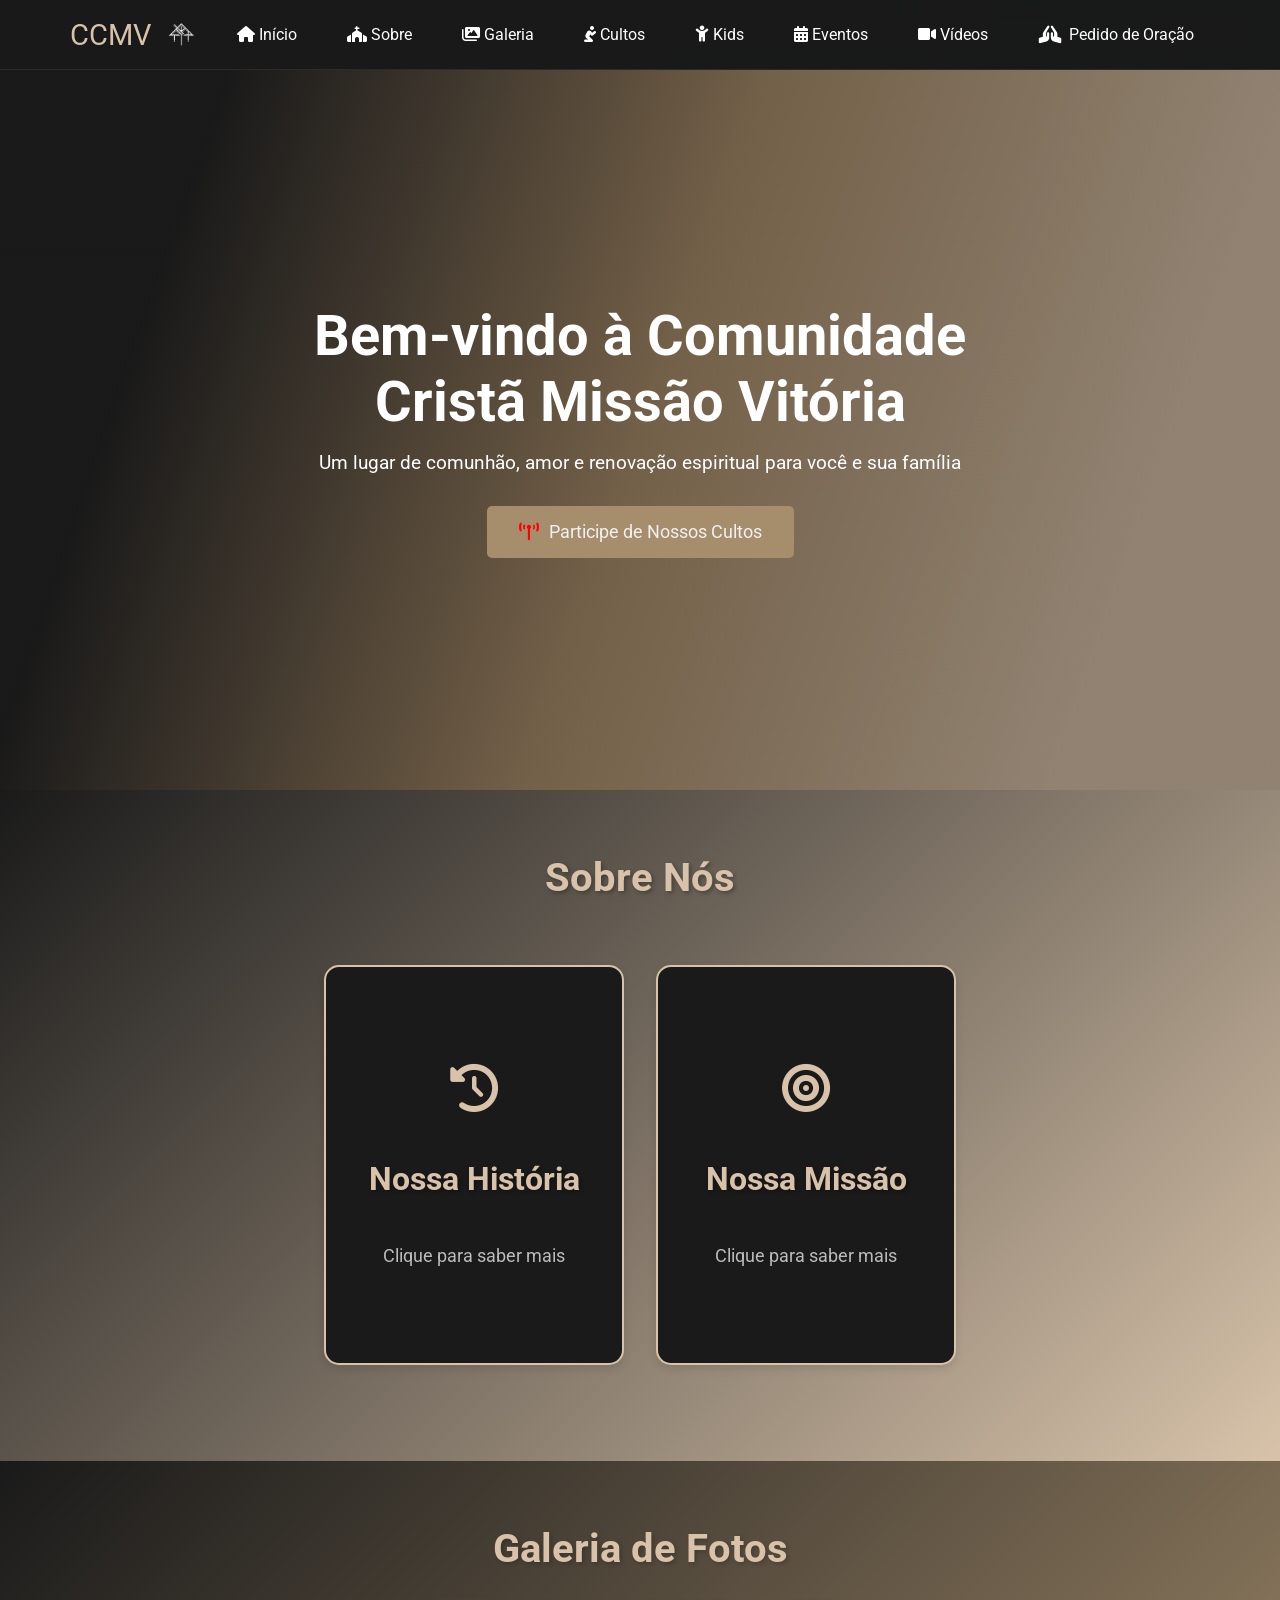
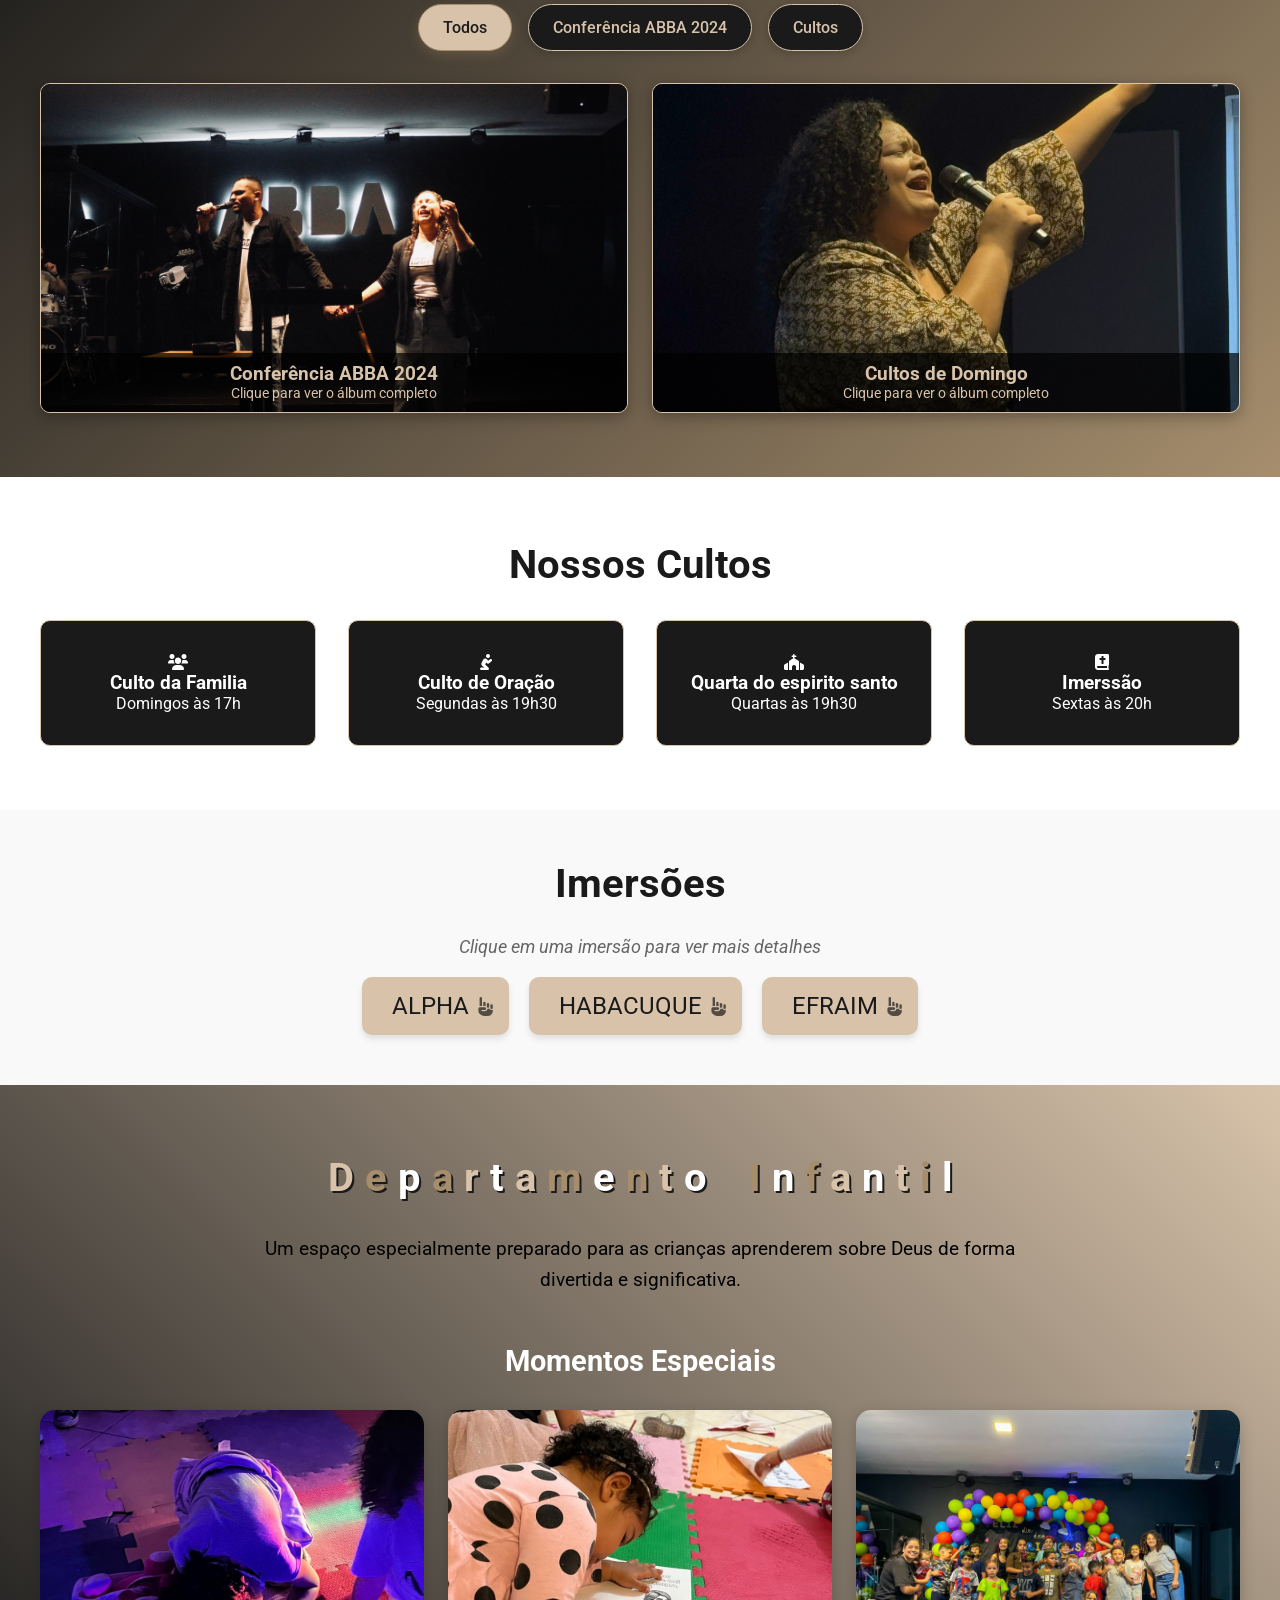
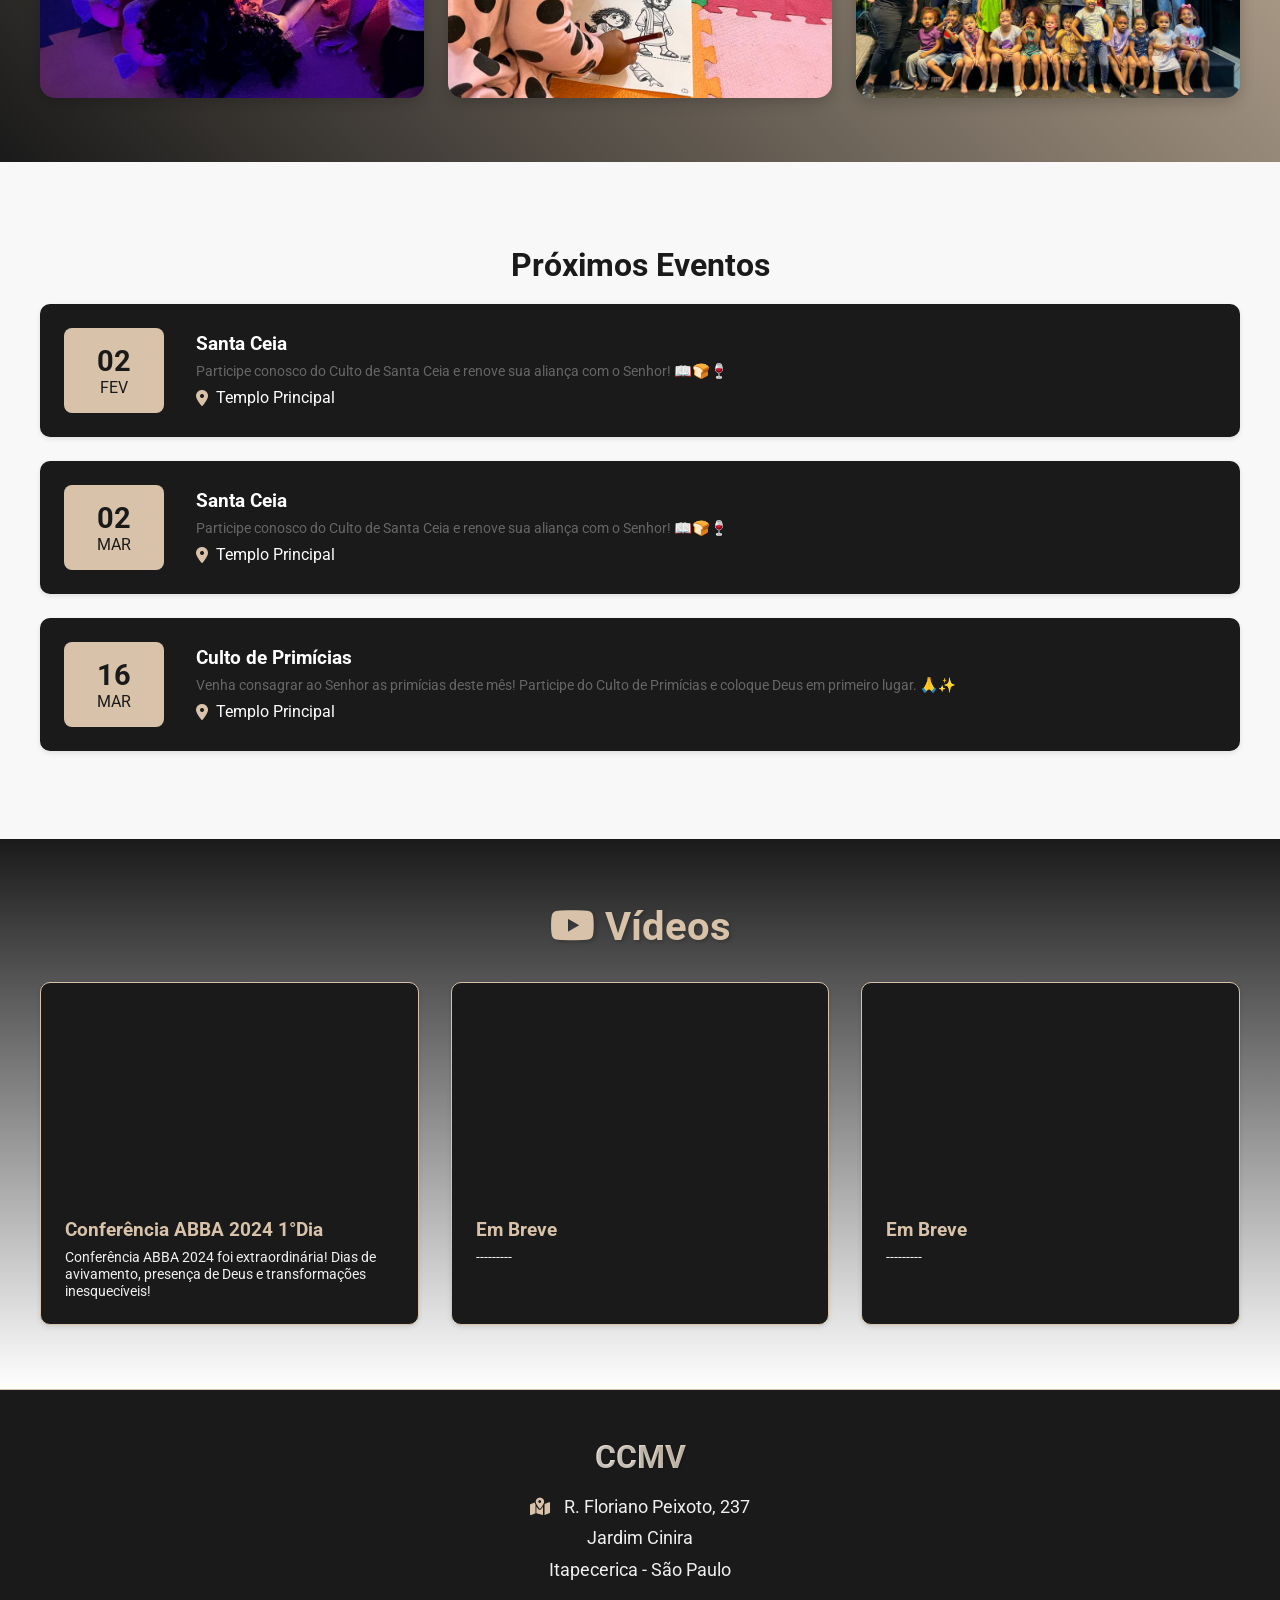
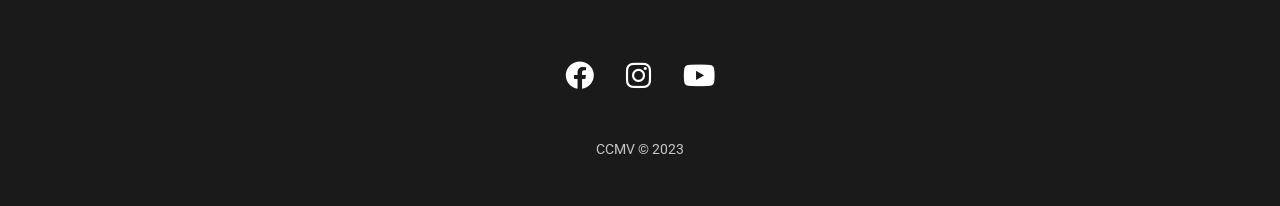
==== index.html @ 3cdad516 "adição de novos arquivos" ====
<!DOCTYPE html>
<html>
  <head>
    <base href="." />
    <meta charset="UTF-8" />
    <meta name="viewport" content="width=device-width, initial-scale=1.0" />
    <link rel="icon" type="image/png" href="./img/CCMVsemfundo.png" />
    <link rel="shortcut icon" type="image/png" href="./img/CCMVsemfundo.png" />
    <title>CCMV - Bem-vindo!</title>
    <link
      href="https://fonts.googleapis.com/css2?family=Roboto:wght@400;700&display=swap"
      rel="stylesheet"
    />
    <link
      rel="stylesheet"
      href="https://cdnjs.cloudflare.com/ajax/libs/font-awesome/6.0.0/css/all.min.css"
    />
    <link rel="stylesheet" href="styles.css" />
  </head>

  <!--adicinado o video de fundo-->
  <div class="video-background">
    <video autoplay muted loop>
      <source src="video/CCMV.mp4" type="video/mp4">
      Seu navegador não suporta o vídeo.
    </video>
  </div>

  <body>
    <header class="header">
      <nav class="nav">
        <div class="logo-container">
          <div class="logo">CCMV</div>
          <img src="./img/Logo_CCMV1080p.png" alt="logo" class="logo-img" />
        </div>

        <div class="nav-links">
          <a href="#home" class="nav-link"
            ><i class="fas fa-home"></i> Início</a
          >
          <a href="#about" class="nav-link"
            ><i class="fas fa-church"></i> Sobre</a
          >
          <a href="#gallery" class="nav-link"
            ><i class="fas fa-images"></i> Galeria</a
          >
          <a href="#services" class="nav-link"
            ><i class="fas fa-pray"></i> Cultos</a
          >
          <a href="#kids" class="nav-link"><i class="fas fa-child"></i> Kids</a>
          <a href="#events" class="nav-link"
            ><i class="fas fa-calendar-alt"></i> Eventos</a
          >
          <a href="#videos" class="nav-link"
            ><i class="fas fa-video"></i> Vídeos</a
          >
          <button class="nav-link prayer-nav-btn" onclick="openPrayerForm()">
            <i class="fas fa-praying-hands"></i> Pedido de Oração
          </button>
        </div>

        <div class="menu-toggle">
          <i class="fas fa-bars"></i>
        </div>
      </nav>
    </header>

    <!-- Modal de Pedido de Oração -->
    <div id="prayerModal" class="prayer-modal">
      <div class="prayer-modal-content">
        <span class="prayer-modal-close">&times;</span>
        <h3 id="prayerModalTitle">Pedido de Oração</h3>
        <div class="prayer-form">
          <input type="text" id="prayerName" placeholder="Seu nome" required />
          <textarea
            id="prayerText"
            placeholder="Digite seu pedido de oração aqui..."
            rows="4"
            required
          ></textarea>
          <button onclick="sendPrayerRequest()" class="prayer-submit-button">
            <i class="fab fa-whatsapp"></i>
            Enviar via WhatsApp
          </button>
        </div>
      </div>
    </div>

    <section class="hero" id="home">
      <div class="hero-content">
        <h1>Bem-vindo à Comunidade Cristã Missão Vitória</h1>
        <p>
          Um lugar de comunhão, amor e renovação espiritual para você e sua família
        </p>
        <a href="https://www.youtube.com" target="_blank">
          <button class="cta-button">
            <i class="fas fa-broadcast-tower pulse-icon"></i>
            Participe de Nossos Cultos
          </button>
        </a>
      </div>
    </section>

    <section id="about" class="about-section">
      <h1 class="section-title">Sobre Nós</h1>
      <div class="about-content">
        <div class="about-card">
          <div class="about-card-inner">
            <div class="about-card-front">
              <i class="fas fa-history"></i>
              <h3>Nossa História</h3>
              <p class="card-hint">Clique para saber mais</p>
            </div>
            <div class="about-card-back">
              <h3>Nossa História</h3>
              <p>
                Fundada em 2018, a Comunidade Cristão Missão Vitoria tem sido um
                farol de esperança e transformação em nossa cidade. Através dos
                anos, temos testemunhado incontáveis vidas transformadas pelo poder
                do evangelho.
              </p>
            </div>
          </div>
        </div>

        <div class="about-card">
          <div class="about-card-inner">
            <div class="about-card-front">
              <i class="fas fa-bullseye"></i>
              <h3>Nossa Missão</h3>
              <p class="card-hint">Clique para saber mais</p>
            </div>
            <div class="about-card-back">
              <h3>Nossa Missão</h3>
              <p>
                Nossa missão é levar a palavra de Deus e transformar vidas através
                do amor e da fé, construindo uma comunidade forte e unida em Cristo.
                Buscamos ser um lugar de acolhimento, crescimento espiritual e
                serviço ao próximo.
              </p>
            </div>
          </div>
        </div>
      </div>
    </section>

    <section class="gallery" id="gallery">
      <h2 class="section-title">Galeria de Fotos</h2>

      <div class="gallery-filters">
        <button class="filter-btn active" data-filter="all">Todos</button>
        <button class="filter-btn" data-filter="abba2024">
          Conferência ABBA 2024
        </button>
        <button class="filter-btn" data-filter="cultos">Cultos</button>
      </div>

      <div class="gallery-grid">
        <div class="gallery-item">
          <img src="./img/gallery/example1.jpg" alt="Descrição da Imagem 1" />
          <div class="gallery-overlay">
            <div class="gallery-info">
              <h4>Título da Imagem 1</h4>
              <p>Descrição da imagem 1.</p>
            </div>
          </div>
        </div>
        <!-- Outros itens da galeria -->
      </div>
    </section>

    <section class="services" id="services">
      <h2 class="section-title">Nossos Cultos</h2>
      <div class="services-grid">
        <div class="service-card">
          <div class="service-icon">
            <i class="fas fa-users"></i>
          </div>
          <h3>Culto da Familia</h3>
          <p>Domingos às 17h</p>
        </div>
        <div class="service-card">
          <div class="service-icon">
            <i class="fas fa-pray"></i>
          </div>
          <h3>Culto de Oração</h3>
          <p>Segundas às 19h30</p>
        </div>
        <div class="service-card">
          <div class="service-icon">
            <i class="fas fa-church"></i>
          </div>
          <h3>Quarta do espirito santo</h3>
          <p>Quartas às 19h30</p>
        </div>
        <div class="service-card">
          <div class="service-icon">
            <i class="fas fa-bible"></i>
          </div>
          <h3>Imerssão</h3>
          <p>Sextas às 20h</p>
        </div>
      </div>
    </section>

    <section class="immersions">
      <h1 class="section-title">Imersões</h1>
      <p class="immersion-info">Clique em uma imersão para ver mais detalhes</p>
      <div class="immersion-list">
        <div class="immersion-item" data-immersion="ALPHA">ALPHA</div>
        <div class="immersion-item" data-immersion="HABACUQUE">HABACUQUE</div>
         <!--<div class="immersion-item" data-immersion="EMANUEL">EMANUEL</div>-->
        <div class="immersion-item" data-immersion="EFRAIN">EFRAIM</div>
      </div>
    </section>

    <section class="kids-department" id="kids">
      <h2 class="section-title kids-title">
        <span class="kids-letter">D</span>
        <span class="kids-letter">e</span>
        <span class="kids-letter">p</span>
        <span class="kids-letter">a</span>
        <span class="kids-letter">r</span>
        <span class="kids-letter">t</span>
        <span class="kids-letter">a</span>
        <span class="kids-letter">m</span>
        <span class="kids-letter">e</span>
        <span class="kids-letter">n</span>
        <span class="kids-letter">t</span>
        <span class="kids-letter">o</span>
        <span class="kids-letter space"></span>
        <span class="kids-letter">I</span>
        <span class="kids-letter">n</span>
        <span class="kids-letter">f</span>
        <span class="kids-letter">a</span>
        <span class="kids-letter">n</span>
        <span class="kids-letter">t</span>
        <span class="kids-letter">i</span>
        <span class="kids-letter">l</span>
      </h2>
      <div class="kids-intro">
        <p class="kids-description">
          Um espaço especialmente preparado para as crianças aprenderem sobre
          Deus de forma divertida e significativa.
        </p>
      </div>

      <div class="kids-gallery">
        <h3 class="gallery-subtitle">Momentos Especiais</h3>
        <div class="kids-gallery-grid">
          <div class="kids-gallery-item" data-category="kids">
            <img
              src="./img/gallery/kids/Adorando5.jpeg"
              alt="Crianças adorando"
              loading="lazy"
            />
            <div class="kids-gallery-overlay">
              <div class="kids-gallery-info">
                <h4>Culto das Crianças</h4>
                <p>Domingos às 17h - Um momento de adoração.</p>
              </div>
            </div>
          </div>
          <div class="kids-gallery-item" data-category="kids">
            <img
              src="./img/gallery/kids/Atividade1.jpeg"
              alt="Atividades infantis"
              loading="lazy"
            />
            <div class="kids-gallery-overlay">
              <div class="kids-gallery-info">
                <h4>Escola Bíblica</h4>
                <p>Aprendendo com alegria.</p>
              </div>
            </div>
          </div>
          <div class="kids-gallery-item" data-category="kids">
            <img
              src="./img/gallery/kids/Festa.jpg"
              alt="Brincadeiras"
              loading="lazy"
            />
            <div class="kids-gallery-overlay">
              <div class="kids-gallery-info">
                <h4>Momentos de Diversão</h4>
                <p>Brincando e aprendendo.</p>
              </div>
            </div>
          </div>
        </div>
      </div>
    </section>

    <div class="popup" id="immersionPopup">
      <div class="popup-content">
        <span class="close-popup">&times;</span>
        <div class="popup-header">
          <h2 id="popupTitle"></h2>
        </div>
        <div class="popup-body">
          <div class="popup-image">
            <img id="popupImage" src="" alt="Imersão" />
          </div>
          <div class="popup-info">
            <p id="popupLeaders"></p>
            <p id="popupAddress"></p>
          </div>
        </div>
      </div>
    </div>

    <section class="events" id="events">
      <h2 class="event-title">Próximos Eventos</h2>
      <div class="events-container">
        <div class="event-card">
          <div class="event-date">
            <div class="day">02</div>
            <div class="month">Fev</div>
          </div>
          <div class="event-info">
            <h3>Santa Ceia</h3>
            <p>
              Participe conosco do Culto de Santa Ceia e renove sua aliança com o Senhor! 📖🍞🍷
            </p>
            <div class="event-location">
              <i class="fas fa-map-marker-alt"></i>
              <span>Templo Principal</span>
            </div>
          </div>
        </div>

        <div class="event-card">
          <div class="event-date">
            <div class="day">02</div>
            <div class="month">Mar</div>
          </div>
          <div class="event-info">
            <h3>Santa Ceia</h3>
            <p>
              Participe conosco do Culto de Santa Ceia e renove sua aliança com o Senhor! 📖🍞🍷
            </p>
            <div class="event-location">
              <i class="fas fa-map-marker-alt"></i>
              <span>Templo Principal</span>
            </div>
          </div>
        </div>

        <div class="event-card">
          <div class="event-date">
            <div class="day">16</div>
            <div class="month">Mar</div>
          </div>
          <div class="event-info">
            <h3>Culto de Primícias</h3>
            <p>
              Venha consagrar ao Senhor as primícias deste mês! Participe do Culto de Primícias e coloque Deus em primeiro lugar. 🙏✨
            </p>
            <div class="event-location">
              <i class="fas fa-map-marker-alt"></i>
              <span>Templo Principal</span>
            </div>
          </div>
        </div>
      </div>
    </section>

    <section
      class="videos"
      id="videos"
      style="
        background: linear-gradient(
          to bottom,
          var(--primary-color),
          var(--text-color)
        );
      "
    >
      <h2 class="section-title"><i class="fab fa-youtube"></i> Vídeos</h2>
      <div class="videos-grid">
        <div class="video-card">
          <div class="video-wrapper">
            <iframe
              src="https://www.youtube.com/embed/Q7VlpmSkokU"
              title="Conferência ABBA 2024 1°Dia"
              allow="accelerometer; autoplay; clipboard-write; encrypted-media; gyroscope; picture-in-picture"
              allowfullscreen
            ></iframe>
          </div>
          <div class="video-info">
            <h3>Conferência ABBA 2024 1°Dia</h3>
            <p>
              Conferência ABBA 2024 foi extraordinária! Dias de avivamento, presença de Deus e transformações inesquecíveis!
            </p>
          </div>
        </div>

        <div class="video-card">
          <div class="video-wrapper">
            <iframe
              src="https://www.youtube.com/embed/VIDEO_ID_2"
              title="Mensagem Pastoral 2"
              allow="accelerometer; autoplay; clipboard-write; encrypted-media; gyroscope; picture-in-picture"
              allowfullscreen
            ></iframe>
          </div>
          <div class="video-info">
            <h3>Em Breve</h3>
            <p>
              ---------
            </p>
          </div>
        </div>

        <div class="video-card">
          <div class="video-wrapper">
            <iframe
              src="https://www.youtube.com/embed/VIDEO_ID_3"
              title="Mensagem Pastoral 3"
              allow="accelerometer; autoplay; clipboard-write; encrypted-media; gyroscope; picture-in-picture"
              allowfullscreen
            ></iframe>
          </div>
          <div class="video-info">
            <h3>Em Breve</h3>
            <p>
              ---------
            </p>
          </div>
        </div>
      </div>
    </section>

    <footer class="footer">
      <div class="footer-content">
        <div class="footer-info">
          <h3>CCMV</h3>
          <p class="address">
            <i class="fas fa-map-marked-alt"></i>
            R. Floriano Peixoto, 237<br />
            Jardim Cinira<br />
            Itapecerica - São Paulo
          </p>
        </div>
        <div class="social-links">
          <a href="https://facebook.com" target="_blank"
            ><i class="fab fa-facebook"></i
          ></a>
          <a href="https://instagram.com" target="_blank"
            ><i class="fab fa-instagram"></i
          ></a>
          <a href="https://youtube.com" target="_blank"
            ><i class="fab fa-youtube"></i
          ></a>
        </div>
        <p class="copyright">CCMV &copy; 2023</p>
      </div>
    </footer>

    <script src="script.js"></script>
  </body>
</html>
---- styles.css ----
:root {
    --primary-color: #1a1a1a;      /* Preto suave para fundo */
    --accent-color: #d8c3aa;       /* Bege/creme mais claro */
    --highlight-color: #a68e6d;    /* Marrom mais claro */
    --text-color: #ffffff;         /* Branco para textos */
    --white-space: #f0f0f0;        /* Cinza mais claro */
    --dark-overlay: rgba(0, 0, 0, 0.7); /* Overlay mais suave */
}

/* Reset CSS */
* {
    margin: 0;
    padding: 0;
    box-sizing: border-box;
    font-family: 'Roboto', sans-serif;
}

body {
    background-color: var(--primary-color);
    padding-top: 70px;
}

.video-background {
    position: fixed;
    top: 0;
    left: 0;
    width: 100%;
    height: 100vh;
    z-index: -1;
    overflow: hidden;
}

.video-background::after {
    content: '';
    position: absolute;
    top: 0;
    left: 0;
    width: 100%;
    height: 100%;
    background: linear-gradient(109deg, 
        rgba(10,12,16,0.3) 0%, 
        rgba(10,12,16,0.4) 50%, 
        rgba(10,12,16,0.5) 100%
    );
}

.video-background video {
    min-width: 100%;
    min-height: 100vh;
    width: auto;
    height: auto;
    position: absolute;
    top: 50%;
    left: 50%;
    transform: translate(-50%, -50%);
    object-fit: cover;
}

.mascara {
    height: 100%;
    width: 100%;
    position: fixed;
    top: 0;
    background: linear-gradient(109deg, 
        rgba(10,12,16,0.05) 15%, 
        rgba(10,12,16,0.4) 50%, 
        rgba(10,12,16,0.7) 85%
    );
}

/* Header Styles - Ajustes Base */
.header {
    background-color: rgba(26, 26, 26, 0.95);
    backdrop-filter: blur(10px);
    position: fixed;
    top: 0;
    left: 0;
    width: 100%;
    z-index: 1000;
    height: 70px;
    border-bottom: 1px solid rgba(216, 195, 170, 0.1);
}

.nav {
    display: flex;
    justify-content: space-between;
    align-items: center;
    height: 100%;
    padding: 0 15px;
}

.logo-container {
    display: flex;
    align-items: center;
    gap: 8px;
}

.logo {
    font-size: 1.3rem;
    color: var(--accent-color);
}

.logo-img {
    width: 45px;
    height: auto;
}

/* Menu toggle para mobile */
.menu-toggle {
    display: block;
    cursor: pointer;
    font-size: 1.5rem;
    color: var(--accent-color);
    z-index: 1001;
}

/* Nav links para mobile */
@media (max-width: 768px) {
    body {
        padding-top: 60px; /* Ajusta o padding do body para o header menor */
    }

    .header {
        height: 60px;
    }

    .nav {
        height: 60px;
        padding: 0 15px;
        position: relative;
    }

    .nav-links {
        position: fixed;
        top: 60px;
        right: -100%;
        width: 80%;
        height: calc(100vh - 60px);
        background-color: var(--primary-color);
        flex-direction: column;
        padding: 20px;
        z-index: 999;
        transition: all 0.3s ease-in-out;
        transform: translateX(100%);
        display: flex !important;
        opacity: 1;
        visibility: visible;
    }

    .nav-links.active {
        right: 0;
        transform: translateX(0);
        box-shadow: -5px 0 15px rgba(0,0,0,0.3);
    }

    .menu-toggle {
        position: fixed;
        top: 10px;
        right: 15px;
        width: 40px;
        height: 40px;
        display: flex !important;
        align-items: center;
        justify-content: center;
        cursor: pointer;
        z-index: 1002;
        background-color: rgba(26, 26, 26, 0.95);
        border-radius: 50%;
        border: 1px solid rgba(216, 195, 170, 0.2);
    }

    .menu-toggle i {
        color: var(--accent-color);
        font-size: 1.8rem;
        transition: all 0.3s ease;
    }

    .logo-container {
        position: fixed;
        top: 10px;
        left: 15px;
        z-index: 1002;
        background-color: rgba(26, 26, 26, 0.95);
        padding: 8px 12px;
        border-radius: 8px;
        border: 1px solid rgba(216, 195, 170, 0.2);
    }

    .logo-img {
        width: 40px;
        height: auto;
    }
}

/* Ajustes para telas muito pequenas */
@media (max-width: 360px) {
    body {
        padding-top: 50px;
    }

    .header {
        height: 50px;
    }

    .nav {
        height: 50px;
    }

    .nav-links {
        top: 50px;
        width: 85%;
        height: calc(100vh - 50px);
    }

    .menu-toggle {
        top: 8px;
        right: 10px;
        width: 35px;
        height: 35px;
    }

    .menu-toggle i {
        font-size: 1.5rem;
    }

    .logo-container {
        top: 8px;
        left: 10px;
    }

    .logo {
        font-size: 1.2rem;
    }

    .logo-img {
        width: 35px;
    }
}

/* Ajustes para o menu mobile */
@media (max-width: 768px) {
    .nav-links .nav-link,
    .nav-links .prayer-nav-btn {
        padding: 15px;
        width: 100%;
        color: var(--text-color);
        text-decoration: none;
        font-size: 1.1rem;
        border-bottom: 1px solid rgba(216, 195, 170, 0.1);
        display: flex;
        align-items: center;
        gap: 10px;
        background: none;
        border: none;
        cursor: pointer;
        font-family: 'Roboto', sans-serif;
        text-align: left;
    }

    .nav-links .prayer-nav-btn {
        color: var(--text-color); /* Garante a mesma cor dos outros links */
        font-weight: normal; /* Remove qualquer diferença de peso */
        margin: 0; /* Remove margens extras */
        width: 100%; /* Garante largura total */
        justify-content: flex-start; /* Alinha à esquerda como os outros itens */
    }

    .nav-links .prayer-nav-btn i {
        font-size: 1.1rem; /* Mesmo tamanho dos outros ícones */
        margin-right: 10px; /* Espaçamento consistente */
        color: var(--text-color); /* Mesma cor dos outros ícones */
    }

    .nav-links .nav-link:hover,
    .nav-links .prayer-nav-btn:hover {
        background-color: rgba(216, 195, 170, 0.1); /* Efeito hover consistente */
    }
}

/* Estilos para desktop */
@media (min-width: 769px) {
    .menu-toggle {
        display: none;
    }

    .nav-links {
        display: flex;
        align-items: center;
        gap: 20px;
    }

    .nav-link, 
    .prayer-nav-btn {
        color: var(--text-color);
        text-decoration: none;
        padding: 8px 15px;
        border-radius: 20px;
        transition: all 0.3s ease;
    }

    .nav-link:hover,
    .prayer-nav-btn:hover {
        background-color: rgba(216, 195, 170, 0.1);
    }
}

/* Ajustes para telas maiores */
@media (min-width: 769px) {
    .header {
        height: 70px;
        padding: 0;
    }

    .nav {
        max-width: 1200px;
        margin: 0 auto;
        padding: 0 30px;
    }

    .menu-toggle {
        display: none;
    }

    .nav-links {
        display: flex;
        position: static;
        width: auto;
        height: auto;
        flex-direction: row;
        background: none;
        padding: 0;
        gap: 20px;
        transform: none;
        overflow: visible;
    }

    .nav-link,
    .prayer-nav-btn {
        border: none;
        padding: 8px 15px;
        font-size: 1rem;
    }

    .nav-overlay {
        display: none !important;
    }

    .logo {
        font-size: 1.8rem;
    }

    .logo-img {
        width: 45px;
    }
}

/* Ajustes para telas muito pequenas */
@media (max-width: 360px) {
    .header {
        height: 50px;
    }

    .nav-links {
        top: 50px;
        height: calc(100vh - 50px);
    }

    .logo {
        font-size: 1.2rem;
    }

    .logo-img {
        width: 35px;
    }

    .menu-toggle {
        width: 35px;
        height: 35px;
        font-size: 1.3rem;
    }

    .nav-link,
    .prayer-nav-btn {
        padding: 12px;
        font-size: 1rem;
    }
}

/* Hero Section */
.hero {
    background: linear-gradient(109deg, 
        rgba(26, 26, 26, 0.9) 15%, 
        rgba(139, 115, 85, 0.8) 50%, 
        rgba(199, 178, 153, 0.7) 85%
    );
    height: 80vh;
    display: flex;
    align-items: center;
    justify-content: center;
    text-align: center;
    color: white;
}

.hero-content {
    max-width: 800px;
    padding: 2rem;
    display: flex;
    flex-direction: column;
    align-items: center;
    text-align: center;
}

.hero h1 {
    font-size: 3.5rem;
    margin-bottom: 1rem;
}

.hero p {
    font-size: 1.2rem;
    margin-bottom: 2rem;
}

.cta-button {
    background-color: var(--highlight-color);
    color: var(--white-space);
    padding: 1rem 2rem;
    border: none;
    border-radius: 5px;
    font-size: 1.1rem;
    cursor: pointer;
    transition: all 0.3s ease;
    display: inline-flex;
    align-items: center;
    justify-content: center;
    gap: 10px;
    min-width: 280px;
}

.cta-button i {
    color: #ff0000;
    animation: pulse 1.5s infinite;
}

@keyframes pulse {
    0% {
        transform: scale(1);
        opacity: 1;
    }
    50% {
        transform: scale(1.2);
        opacity: 0.8;
    }
    100% {
        transform: scale(1);
        opacity: 1;
    }
}

.cta-button:hover {
    background-color: var(--accent-color);
    transform: translateY(-3px);
    box-shadow: 0 5px 15px rgba(96, 125, 139, 0.4);
}

/* About Section */
#about {
    background: linear-gradient(135deg, var(--primary-color), var(--accent-color)) !important;
    padding: 4rem 0;
}

.about-content {
    display: flex;
    justify-content: center;
    gap: 2rem;
    padding: 2rem;
    flex-wrap: wrap;
}

.about-card {
    background-color: transparent;
    width: 300px;
    height: 400px;
    perspective: 1000px;
    cursor: pointer;
}

.about-card-inner {
    position: relative;
    width: 100%;
    height: 100%;
    text-align: center;
    transition: transform 0.8s;
    transform-style: preserve-3d;
}

.about-card:hover .about-card-inner {
    transform: rotateY(180deg);
}

.about-card-front, .about-card-back {
    position: absolute;
    width: 100%;
    height: 100%;
    backface-visibility: hidden;
    border-radius: 15px;
    padding: 2rem;
    display: flex;
    flex-direction: column;
    justify-content: center;
    align-items: center;
    box-shadow: 0 4px 8px rgba(0,0,0,0.1);
}

.about-card-front {
    background-color: var(--primary-color);
    border: 2px solid var(--accent-color);
}

.about-card-back {
    background-color: var(--accent-color);
    color: var(--primary-color);
    transform: rotateY(180deg);
}

.about-card-front i {
    font-size: 3rem;
    color: var(--accent-color);
    margin-bottom: 1rem;
}

.about-card-front h3 {
    color: var(--accent-color);
    font-size: 1.8rem;
    margin-bottom: 1rem;
}

.card-hint {
    color: var(--text-color);
    font-size: 0.9rem;
    opacity: 0.7;
    margin-top: 1rem;
}

.about-card-back h3 {
    color: var(--primary-color);
    font-size: 1.8rem;
    margin-bottom: 1rem;
}

.about-card-back p {
    color: var(--primary-color);
    font-size: 1rem;
    line-height: 1.6;
}

/* Responsividade */
@media (max-width: 768px) {
    .about-card {
        width: 280px;
        height: 380px;
    }

    .about-card-front h3,
    .about-card-back h3 {
        font-size: 1.5rem;
    }

    .about-card-front i {
        font-size: 2.5rem;
    }
}

.about-section {
    background: linear-gradient(135deg, var(--primary-color), rgba(166, 142, 109, 0.9));
    padding: 4rem 2rem;
    margin: 0;
    width: 100%;
}

.about-section h3 {
    text-align: center;
    color: var(--accent-color);
    margin: 2rem 0;
    font-size: 2rem;
    text-shadow: 2px 2px 4px rgba(0,0,0,0.3);
}

.about-section p {
    color: var(--text-color);
    font-size: 1.1rem;
}

.values-grid {
    display: grid;
    grid-template-columns: 1fr 1fr;
    gap: 1rem;
}

.value-card {
    background-color: rgba(26, 26, 26, 0.7);
    padding: 1.5rem;
    border-radius: 8px;
    text-align: center;
    transition: all 0.3s ease;
    border: 1px solid #d8c3aa;
    box-shadow: 0 4px 8px rgba(0,0,0,0.3);
}

.value-card:hover {
    background-color: #d8c3aa;
    transform: translateY(-5px);
    border-color: var(--primary-color);
}

.value-card i {
    color: #d8c3aa;
    font-size: 2rem;
    margin-bottom: 1rem;
    transition: all 0.3s ease;
}

.value-card:hover i {
    transform: scale(1.1);
    color: var(--primary-color);
}

.value-card h4 {
    color: #d8c3aa;
    font-size: 1.2rem;
    font-weight: 500;
    margin-bottom: 0.5rem;
    transition: color 0.3s ease;
}

.value-card:hover h4 {
    color: var(--primary-color);
}

.value-card p {
    color: var(--white-space);
    font-size: 0.9rem;
    line-height: 1.6;
    transition: color 0.3s ease;
}

.value-card:hover p {
    color: var(--primary-color);
}

/* Ajuste do título da seção */
#about .section-title {
    color: #ffffff;
    text-shadow: 2px 2px 4px rgba(0,0,0,0.3);
    margin-bottom: 2rem;
}

/* Ajuste específico para mobile */
@media (max-width: 768px) {
    #about {
        padding: 3rem 0;
    }
    
    .about-section h3 {
        font-size: 1.5rem;
    }
    
    .value-card {
        padding: 1.2rem;
    }
    
    .value-card i {
        font-size: 1.8rem;
    }
}

/* Services Section */
.services {
    padding: 4rem 2rem;
    background-color: white;
}

.section-title {
    text-align: center;
    font-size: 2.5rem;
    font-weight: bold;
    margin-bottom: 2rem;
    text-shadow: 2px 2px 4px rgba(0,0,0,0.2);
}

.services-grid {
    display: grid;
    grid-template-columns: repeat(auto-fit, minmax(250px, 1fr));
    gap: 2rem;
    max-width: 1200px;
    margin: 0 auto;
}

.service-card {
    background-color: var(--primary-color);
    padding: 2rem;
    border-radius: 10px;
    text-align: center;
    transition: all 0.3s ease;
    cursor: pointer;
    position: relative;
    top: 0;
    border: 1px solid var(--accent-color);
    color: var(--text-color);
}

.service-card:hover {
    transform: translateY(-15px);
    box-shadow: 0 10px 20px rgba(74, 0, 128, 0.2);
    background-color: var(--accent-color);
    color: var(--primary-color);
}

.service-card:hover .service-icon i {
    color: white;
    transform: scale(1.1);
}

.service-icon i {
    transition: all 0.3s ease;
}

.service-card h3 {
    transition: color 0.3s ease;
}

.service-card p {
    transition: color 0.3s ease;
}

.service-card:hover h3,
.service-card:hover p {
    color: white;
}

.immersions {
    padding: 50px 20px;
    background-color: #f9f9f9; /* Cor de fundo para destaque */
    text-align: center;
}

.immersions .section-title {
    font-size: 2.5rem;
    margin-bottom: 30px;
    color: #1a1a1a;
    text-shadow: 2px 2px 4px rgba(255,255,255,0.2);
}

.immersion-list {
    display: flex;
    justify-content: center;
    gap: 20px; /* Espaçamento entre os itens */
    flex-wrap: wrap; /* Permite quebrar a linha em telas menores */
}

.immersion-item {
    background-color: var(--accent-color);
    color: var(--primary-color);
    font-size: 1.5rem;
    padding: 15px 30px;
    border-radius: 10px; /* Borda arredondada */
    box-shadow: 0 4px 6px rgba(0, 0, 0, 0.1); /* Sombra para profundidade */
    cursor: pointer;
    transition: transform 0.2s, box-shadow 0.2s;
}

.immersion-item:hover {
    transform: scale(1.1); /* Aumenta levemente no hover */
    box-shadow: 0 6px 10px rgba(0, 0, 0, 0.15);
}

.immersion-info {
    color: #666;
    font-size: 1.1rem;
    margin-bottom: 20px;
    text-align: center;
    font-style: italic;
}

/* Adicionar um ícone de clique */
.immersion-item {
    position: relative;
    padding-right: 40px; /* Espaço para o ícone */
}

.immersion-item::after {
    content: '\f0a6'; /* Ícone de mão apontando */
    font-family: 'Font Awesome 5 Free';
    font-weight: 900;
    position: absolute;
    right: 15px;
    top: 50%;
    transform: translateY(-50%);
    font-size: 1.2rem;
    opacity: 0.7;
    transition: transform 0.3s ease;
}

.immersion-item:hover::after {
    transform: translateY(-50%) translateX(5px);
}

/* Events Section */
.events {
    padding: 4rem 2rem;
    background-color: #f8f8f8;
}

.events-container {
    max-width: 1200px;
    margin: 0 auto;
}

.event-card {
    background-color: var(--primary-color);
    border-radius: 10px;
    padding: 1.5rem;
    margin-bottom: 1.5rem;
    box-shadow: 0 2px 5px rgba(0,0,0,0.1);
    display: flex;
    align-items: center;
    transition: transform 0.3s ease;
    color: var(--text-color);
}

.event-card:hover {
    transform: translateX(10px);
}

.event-date {
    background-color: var(--accent-color);
    color: var(--primary-color);
    padding: 1rem;
    border-radius: 8px;
    text-align: center;
    margin-right: 2rem;
    min-width: 100px;
}

.event-date .day {
    font-size: 1.8rem;
    font-weight: bold;
}

.event-date .month {
    font-size: 1rem;
    text-transform: uppercase;
}

.event-info {
    flex-grow: 1;
}

.event-info h3 {
    color: var(--text-color);
    margin-bottom: 0.5rem;
}

.event-info p {
    color: #666;
    font-size: 0.9rem;
}

.event-location {
    display: flex;
    align-items: center;
    margin-top: 0.5rem;
}

.event-location i {
    color: var(--accent-color);
    margin-right: 0.5rem;
}

.videos {
    padding: 4rem 2rem;
    background: linear-gradient(to bottom, var(--primary-color), var(--accent-color));
}

.videos-grid {
    display: grid;
    grid-template-columns: repeat(auto-fit, minmax(300px, 1fr));
    gap: 2rem;
    max-width: 1200px;
    margin: 0 auto;
}

.video-card {
    background-color: var(--primary-color);
    border-radius: 10px;
    overflow: hidden;
    box-shadow: 0 2px 5px rgba(0,0,0,0.1);
    transition: all 0.3s ease;
    border: 1px solid var(--accent-color);
}

.video-card:hover {
    transform: translateY(-10px);
    box-shadow: 0 10px 20px rgba(216, 195, 170, 0.3);
    background-color: var(--accent-color);
}

.video-wrapper {
    position: relative;
    padding-bottom: 56.25%; /* 16:9 aspect ratio */
    height: 0;
}

.video-wrapper iframe {
    position: absolute;
    top: 0;
    left: 0;
    width: 100%;
    height: 100%;
    border: none;
}

.video-info {
    padding: 1.5rem;
    transition: all 0.3s ease;
}

.video-info h3 {
    color: var(--accent-color);
    margin-bottom: 0.5rem;
    transition: color 0.3s ease;
}

.video-info p {
    color: var(--white-space);
    font-size: 0.9rem;
    transition: color 0.3s ease;
}

.video-card:hover .video-info h3 {
    color: var(--primary-color);
}

.video-card:hover .video-info p {
    color: var(--primary-color);
}

.footer {
    background-color: var(--primary-color);
    color: var(--white-space);
    padding: 3rem 2rem;
    text-align: center;
    border-top: 1px solid var(--accent-color);
}

.footer-content {
    max-width: 1200px;
    margin: 0 auto;
    display: flex;
    flex-direction: column;
    align-items: center;
    gap: 2rem;
}

.footer-info h3 {
    font-size: 2rem;
    margin-bottom: 1rem;
    background: linear-gradient(45deg, #fff, var(--accent-color));
    -webkit-background-clip: text;
    -webkit-text-fill-color: transparent;
    text-shadow: 1px 1px 2px rgba(0,0,0,0.2);
}

.footer .address {
    font-size: 1.1rem;
    line-height: 1.8;
    margin-bottom: 1.5rem;
    color: var(--white-space);
}

.footer .address i {
    margin-right: 10px;
    color: var(--accent-color);
    transition: transform 0.3s ease;
}

.footer .address:hover i {
    transform: scale(1.1);
}

.social-links {
    display: flex;
    gap: 2rem;
    margin: 1rem 0;
}

.social-links a {
    color: white;
    font-size: 1.8rem;
    transition: transform 0.3s ease, color 0.3s ease;
}

.social-links a:hover {
    color: var(--highlight-color);
    transform: translateY(-5px);
}

.copyright {
    font-size: 0.9rem;
    opacity: 0.8;
}

/* Ajuste responsivo para o footer */
@media (max-width: 768px) {
    .footer {
        padding: 2rem 1rem;
    }

    .footer-info h3 {
        font-size: 1.8rem;
    }

    .footer .address {
        font-size: 1rem;
    }

    .social-links {
        gap: 1.5rem;
    }

    .social-links a {
        font-size: 1.5rem;
    }
}

/* Responsive Design */
@media (max-width: 600px) {
    .nav {
        flex-direction: column;
        gap: 1rem;
    }
    
    .hero h1 {
        font-size: 2.5rem;
    }

    .event-card {
        flex-direction: column;
        text-align: center;
    }
    
    .event-date {
        margin: 0 0 1rem 0;
    }
}

.about-content {
    animation: fadeIn 1s ease-in-out;
}

.about-church-image {
    width: 100%;
    height: 100%;
    object-fit: cover;
    border-radius: 20px;
}

@keyframes fadeIn {
    from {
        opacity: 0;
        transform: translateY(20px);
    }
    to {
        opacity: 1;
        transform: translateY(0);
    }
}

@keyframes slideIn {
    from {
        opacity: 0;
        transform: translateX(20px);
    }
    to {
        opacity: 1;
        transform: translateX(0);
    }
}

/* Estilos para o Popup */
.popup {
    display: none;
    position: fixed;
    top: 0;
    left: 0;
    width: 100%;
    height: 100%;
    background-color: rgba(0, 0, 0, 0.8);
    z-index: 1001;
    backdrop-filter: blur(5px);
}

.popup-content {
    position: relative;
    background-color: white;
    max-width: 600px;
    width: 90%;
    margin: 20px auto;
    padding: 20px;
    border-radius: 10px;
    box-shadow: 0 5px 15px rgba(0, 0, 0, 0.3);
    animation: popupFadeIn 0.3s ease-out;
    top: 50%;
    transform: translateY(-50%);
}

.close-popup {
    position: absolute;
    right: 20px;
    top: 10px;
    font-size: 28px;
    font-weight: bold;
    color: var(--accent-color);
    cursor: pointer;
    transition: all 0.3s ease;
    padding: 5px;
    border-radius: 50%;
    width: 40px;
    height: 40px;
    display: flex;
    align-items: center;
    justify-content: center;
}

.close-popup:hover {
    color: var(--highlight-color);
    background-color: rgba(216, 195, 170, 0.1);
    transform: rotate(90deg);
}

.popup-header {
    margin-bottom: 20px;
    padding-bottom: 10px;
    border-bottom: 2px solid var(--accent-color);
}

.popup-header h2 {
    color: var(--accent-color);
    font-size: 32px;
    font-weight: 700;
    margin: 0;
    text-transform: uppercase;
    text-shadow: 1px 1px 3px rgba(0,0,0,0.2);
}

.popup-body {
    display: flex;
    flex-direction: column;
    gap: 20px;
}

.popup-image {
    width: 100%;
    height: 200px;
    overflow: hidden;
    border-radius: 8px;
    background-color: #f0f0f0; /* Cor de fundo enquanto a imagem carrega */
    display: flex;
    align-items: center;
    justify-content: center;
}

.popup-image img {
    width: 100%;
    height: 100%;
    object-fit: cover;
    transition: opacity 0.3s ease;
}

.popup-image img[src=""] {
    opacity: 0;
}

.popup-info p {
    margin: 15px 0;
    color: #333;
    line-height: 1.8;
    font-size: 18px;
    font-weight: 500;
}

@keyframes popupFadeIn {
    from {
        opacity: 0;
        transform: translateY(-45%);
    }
    to {
        opacity: 1;
        transform: translateY(-50%);
    }
}

/* Ajuste responsivo */
@media (max-width: 480px) {
    .popup-content {
        width: 95%;
        margin: 10px;
    }
    
    .popup-header h2 {
        font-size: 28px;
    }
    
    .popup-info p {
        font-size: 16px;
    }
    
    #popupLeaders {
        font-size: 18px;
    }
}

/* Destaque especial para os líderes */
#popupLeaders {
    font-weight: 700;
    font-size: 20px;
    color: var(--text-color);
    margin-bottom: 20px;
}

/* Ajuste para o endereço */
#popupAddress {
    font-weight: 500;
    color: #444;
}

/* Ajustes nos cards de valores */
.about-values h3 {
    color: var(--accent-color);
    margin-bottom: 2rem;
    text-shadow: 2px 2px 4px rgba(0,0,0,0.3);
}

.value-card {
    background-color: rgba(26, 26, 26, 0.7);
    padding: 1.5rem;
    border-radius: 8px;
    text-align: center;
    transition: all 0.3s ease;
    border: 1px solid #d8c3aa;
    box-shadow: 0 4px 8px rgba(0,0,0,0.3);
}

.value-card:hover {
    background-color: #d8c3aa;
    transform: translateY(-5px);
    border-color: var(--primary-color);
}

.value-card i {
    color: #d8c3aa;
    font-size: 2rem;
    margin-bottom: 1rem;
    transition: all 0.3s ease;
}

.value-card:hover i {
    transform: scale(1.1);
    color: var(--primary-color);
}

.value-card h4 {
    color: #d8c3aa;
    font-size: 1.2rem;
    font-weight: 500;
    margin-bottom: 0.5rem;
    transition: color 0.3s ease;
}

.value-card:hover h4 {
    color: var(--primary-color);
}

.value-card p {
    color: var(--white-space);
    font-size: 0.9rem;
    line-height: 1.6;
    transition: color 0.3s ease;
}

.value-card:hover p {
    color: var(--primary-color);
}

/* Galeria de Fotos */
.gallery {
    padding: 4rem 2rem;
    background: linear-gradient(135deg, var(--primary-color) 0%, var(--highlight-color) 100%);
}

.gallery-grid {
    display: grid;
    grid-template-columns: repeat(auto-fit, minmax(300px, 1fr));
    gap: 1.5rem;
    max-width: 1200px;
    margin: 0 auto;
}

.gallery-item {
    position: relative;
    border-radius: 10px;
    overflow: hidden;
    aspect-ratio: 16/9;
    cursor: pointer;
    box-shadow: 0 4px 15px rgba(0,0,0,0.3);
    transition: transform 0.3s ease;
    border: 1px solid var(--accent-color);
}

.gallery-item img {
    width: 100%;
    height: 100%;
    object-fit: cover;
    transition: transform 0.3s ease;
}

.gallery-overlay {
    position: absolute;
    bottom: 0;
    left: 0;
    right: 0;
    background: rgba(0, 0, 0, 0.7); /* Fundo semi-transparente */
    color: white;
    padding: 10px;
    text-align: center;
}

.gallery-item:hover {
    transform: translateY(-5px);
    box-shadow: 0 8px 25px rgba(199, 178, 153, 0.2);
}

.gallery-item:hover .gallery-overlay {
    transform: translateY(0);
}

.gallery-item:hover img {
    transform: scale(1.1);
}

.gallery-info {
    color: var(--accent-color);
}

.gallery-info h4 {
    margin: 0;
    font-size: 1.2em; /* Tamanho do texto do título */
}

.gallery-info p {
    margin: 0;
    font-size: 0.9em; /* Tamanho do texto da descrição */
}

/* Lightbox styles */
.lightbox {
    display: none;
    position: fixed;
    top: 0;
    left: 0;
    width: 100%;
    height: 100%;
    background-color: var(--dark-overlay);
    z-index: 1002;
    justify-content: center;
    align-items: center;
    padding: 2rem;
    backdrop-filter: blur(5px);
}

.lightbox-image {
    max-width: 90%;
    max-height: 80vh;
    object-fit: contain;
    border-radius: 5px;
    border: 2px solid var(--accent-color);
    box-shadow: 0 0 30px rgba(199, 178, 153, 0.2);
}

.lightbox-close {
    position: absolute;
    top: 20px;
    right: 30px;
    color: var(--accent-color);
    font-size: 30px;
    cursor: pointer;
    z-index: 1003;
    transition: color 0.3s ease;
}

.lightbox-close:hover {
    color: var(--highlight-color);
}

.lightbox-caption {
    position: absolute;
    bottom: 20px;
    left: 0;
    right: 0;
    text-align: center;
    color: var(--accent-color);
    padding: 1rem;
    background: rgba(26, 26, 26, 0.8);
}

/* Estilos para os filtros da galeria */
.gallery-filters {
    display: flex;
    justify-content: center;
    gap: 1rem;
    margin-bottom: 2rem;
    flex-wrap: wrap;
}

.filter-btn {
    padding: 0.8rem 1.5rem;
    border: none;
    border-radius: 25px;
    background: var(--primary-color);
    color: var(--accent-color);
    cursor: pointer;
    transition: all 0.3s ease;
    font-size: 1rem;
    font-weight: 500;
    border: 1px solid var(--accent-color);
    box-shadow: 0 2px 8px rgba(0,0,0,0.2);
}

.filter-btn:hover {
    background: var(--accent-color);
    color: var(--primary-color);
    transform: translateY(-2px);
    box-shadow: 0 4px 12px rgba(199, 178, 153, 0.3);
}

.filter-btn.active {
    background: var(--accent-color);
    color: var(--primary-color);
    border-color: var(--highlight-color);
    box-shadow: 0 4px 12px rgba(139, 115, 85, 0.4);
}

/* Ajuste para animação das imagens ao filtrar */
.gallery-item {
    transition: all 0.5s ease;
}

.gallery-item.hidden {
    display: none;
}

/* Responsivo para os filtros */
@media (max-width: 768px) {
    .gallery-filters {
        padding: 0 1rem;
    }
    
    .filter-btn {
        padding: 0.6rem 1rem;
        font-size: 0.9rem;
    }
}

/* Estilos para o modal da galeria */
.gallery-modal {
    position: fixed;
    top: 0;
    left: 0;
    width: 100%;
    height: 100%;
    background-color: rgba(0, 0, 0, 0.9);
    z-index: 1100;
    display: flex;
    justify-content: center;
    align-items: center;
    padding: 20px;
}

.modal-content {
    background-color: white;
    padding: 20px;
    border-radius: 10px;
    max-width: 90%;
    max-height: 90vh;
    overflow-y: auto;
    position: relative;
}

.modal-close {
    position: absolute;
    right: 20px;
    top: 10px;
    color: var(--accent-color);
    font-size: 30px;
    cursor: pointer;
    transition: all 0.3s ease;
    padding: 5px;
    border-radius: 50%;
    width: 40px;
    height: 40px;
    display: flex;
    align-items: center;
    justify-content: center;
}

.modal-close:hover {
    color: var(--highlight-color);
    background-color: rgba(216, 195, 170, 0.1);
    transform: rotate(90deg);
}

.modal-grid {
    display: grid;
    grid-template-columns: repeat(auto-fill, minmax(250px, 1fr));
    gap: 20px;
    padding: 20px 0;
}

.modal-item {
    aspect-ratio: 16/9;
    overflow: hidden;
    border-radius: 8px;
    box-shadow: 0 2px 5px rgba(0,0,0,0.1);
}

.modal-item img {
    width: 100%;
    height: 100%;
    object-fit: cover;
    transition: transform 0.3s ease;
}

.modal-item:hover img {
    transform: scale(1.05);
}

/* Ajustes para a galeria principal */
.gallery-item.main-item {
    cursor: pointer;
}

.gallery-item.main-item:hover .gallery-overlay {
    transform: translateY(0);
}

/* Responsivo */
@media (max-width: 768px) {
    .modal-content {
        padding: 15px;
        width: 95%;
    }
    
    .modal-grid {
        grid-template-columns: repeat(auto-fill, minmax(200px, 1fr));
        gap: 15px;
    }
}

/* Departamento Infantil */
.kids-department {
    text-align: center;
    padding: 4rem 2rem;
    background: linear-gradient(45deg, var(--primary-color), var(--accent-color));
}

.kids-intro {
    max-width: 800px;
    margin: 0 auto 3rem;
    text-align: center;
}

.kids-description {
    font-size: 1.2rem;
    line-height: 1.6;
    margin-bottom: 2rem;
}

.gallery-subtitle {
    text-align: center;
    font-size: 1.8rem;
    margin-bottom: 2rem;
    color: white;
}

.kids-gallery-grid {
    display: grid;
    grid-template-columns: repeat(auto-fit, minmax(300px, 1fr));
    gap: 1.5rem;
    max-width: 1200px;
    margin: 0 auto;
}

.kids-gallery-item {
    position: relative;
    border-radius: 15px;
    overflow: hidden;
    aspect-ratio: 4/3;
    cursor: pointer;
    box-shadow: 0 4px 15px rgba(0,0,0,0.2);
    transition: transform 0.3s ease;
}

.kids-gallery-item img {
    width: 100%;
    height: 100%;
    object-fit: cover;
    transition: transform 0.3s ease;
}

.kids-gallery-overlay {
    position: absolute;
    bottom: 0;
    left: 0;
    right: 0;
    background: rgba(0, 0, 0, 0.7); /* Fundo semi-transparente */
    padding: 1.5rem;
    transform: translateY(100%);
    transition: transform 0.3s ease;
}

.kids-gallery-item:hover {
    transform: translateY(-5px);
}

.kids-gallery-item:hover .kids-gallery-overlay {
    transform: translateY(0);
}

.kids-gallery-item:hover img {
    transform: scale(1.1);
}

.kids-gallery-info {
    color: white;
    text-align: center;
}

.kids-gallery-info h4 {
    font-size: 1.3rem;
    margin-bottom: 0.5rem;
}

.kids-gallery-info p {
    font-size: 1rem;
    opacity: 0.9;
}

/* Responsivo */
@media (max-width: 768px) {
    .kids-gallery-grid {
        grid-template-columns: repeat(auto-fit, minmax(250px, 1fr));
        gap: 1rem;
        padding: 0 1rem;
    }

    .kids-description {
        font-size: 1.1rem;
        padding: 0 1rem;
    }

    .kids-gallery-item {
        aspect-ratio: 3/2;
    }
}

/* Título do Departamento Infantil - estilo anterior */
.kids-department .section-title {
    position: relative;
    text-align: center;
    width: 100%;
    margin-bottom: 2rem;
    font-size: 2.8rem;
    color: var(--accent-color);
    font-weight: 700;
    text-shadow: 2px 2px 4px rgba(0,0,0,0.1);
}

/* Ajuste responsivo */
@media (max-width: 768px) {
    .kids-department .section-title {
        font-size: 2rem;
    }
}

.kids-title {
    margin-bottom: 2rem;
    text-align: center;
    perspective: 1000px;
}

.kids-letter {
    display: inline-block;
    font-size: 2.5rem;
    font-weight: bold;
    color: var(--accent-color);
    text-shadow: 2px 2px 0 var(--primary-color);
    animation: jumpAndRotate 2s infinite;
    transform-origin: bottom;
}

.kids-letter.space {
    margin: 0 10px;
}

.kids-letter:nth-child(even) {
    color: var(--highlight-color);
    animation-delay: 0.1s;
}

.kids-letter:nth-child(3n) {
    color: var(--text-color);
    animation-delay: 0.2s;
}

@keyframes jumpAndRotate {
    0%, 100% {
        transform: translateY(0) rotate(0);
    }
    25% {
        transform: translateY(-15px) rotate(5deg);
    }
    75% {
        transform: translateY(-5px) rotate(-5deg);
    }
}

/* Efeito hover nas letras */
.kids-letter:hover {
    animation: bounce 0.5s;
    cursor: pointer;
    transform-origin: center;
}

@keyframes bounce {
    0%, 100% {
        transform: scale(1);
    }
    50% {
        transform: scale(1.3);
    }
}

.prayer-nav-btn {
    background: none;
    border: none;
    color: white;
    font-size: 1rem;
    cursor: pointer;
    display: flex;
    align-items: center;
    gap: 0.5rem;
    padding: 0.5rem 1rem;
    border-radius: 20px;
    transition: all 0.3s ease;
}

.prayer-nav-btn i {
    font-size: 1.1rem;
    animation: pulseIcon 2s infinite;
}

.prayer-nav-btn:hover {
    background: rgba(255, 255, 255, 0.1);
    transform: translateY(-2px);
}

.prayer-nav-btn:hover i {
    transform: scale(1.2);
}

@media (max-width: 768px) {
    .prayer-nav-btn {
        width: 100%;
        justify-content: center;
        text-align: center;
        padding: 0.8rem;
    }
}

/* Adicione estes estilos para o modal */
.prayer-modal {
    display: none;
    position: fixed;
    top: 0;
    left: 0;
    width: 100%;
    height: 100%;
    background-color: rgba(0,0,0,0.5);
    z-index: 1000;
    backdrop-filter: blur(5px);
}

.prayer-modal-content {
    position: relative;
    background-color: var(--primary-color);
    margin: 10% auto;
    padding: 2rem;
    width: 90%;
    max-width: 500px;
    border-radius: 15px;
    box-shadow: 0 5px 25px rgba(0,0,0,0.2);
    animation: modalSlideIn 0.3s ease;
    color: var(--text-color);
}

.prayer-modal-close {
    position: absolute;
    right: 1.5rem;
    top: 1rem;
    font-size: 1.8rem;
    color: #666;
    cursor: pointer;
    transition: color 0.3s ease;
}

.prayer-modal-close:hover {
    color: #333;
}

.prayer-form {
    display: flex;
    flex-direction: column;
    gap: 1rem;
    margin-top: 1.5rem;
}

.prayer-form input,
.prayer-form textarea {
    padding: 1rem;
    border: 2px solid var(--accent-color);
    border-radius: 8px;
    font-size: 1rem;
    transition: border-color 0.3s ease;
    background-color: var(--primary-color);
    color: var(--text-color);
}

.prayer-form input:focus,
.prayer-form textarea:focus {
    border-color: #6a0dad;
    outline: none;
}

.prayer-submit-button {
    background-color: var(--accent-color);
    color: var(--primary-color);
    border: none;
    padding: 1rem;
    border-radius: 8px;
    font-size: 1.1rem;
    cursor: pointer;
    display: flex;
    align-items: center;
    justify-content: center;
    gap: 0.5rem;
    transition: all 0.3s ease;
}

.prayer-submit-button:hover {
    background-color: var(--highlight-color);
    color: var(--text-color);
    transform: scale(1.02);
}

@keyframes modalSlideIn {
    from {
        transform: translateY(-30px);
        opacity: 0;
    }
    to {
        transform: translateY(0);
        opacity: 1;
    }
}

/* Ajuste responsivo para o modal */
@media (max-width: 768px) {
    .prayer-modal-content {
        margin: 20% auto;
        padding: 1.5rem;
    }
}

/* Estilos para o leitor de PDF */
.pdf-container {
    width: 100%;
    max-width: 1000px;
    margin: 0 auto;
    padding: 20px;
}

.pdf-container iframe,
.pdf-container embed {
    border: 1px solid #ccc;
    box-shadow: 0 0 5px rgba(0,0,0,0.1);
}

.pdf-header {
    background: var(--accent-color);
    padding: 1rem;
    display: flex;
    justify-content: space-between;
    align-items: center;
}

.pdf-title {
    color: var(--primary-color);
    font-size: 1.2rem;
    font-weight: 500;
}

.pdf-controls {
    display: flex;
    gap: 1rem;
    align-items: center;
}

.pdf-button {
    background: var(--primary-color);
    color: var(--accent-color);
    border: none;
    padding: 0.5rem 1rem;
    border-radius: 5px;
    cursor: pointer;
    transition: all 0.3s ease;
    display: flex;
    align-items: center;
    gap: 0.5rem;
}

.pdf-button:hover {
    background: var(--highlight-color);
    color: var(--text-color);
}

.pdf-page-info {
    color: var(--primary-color);
    font-size: 0.9rem;
}

.pdf-viewer {
    width: 100%;
    height: 500px;
    border: none;
}

/* Responsivo */
@media (max-width: 768px) {
    .pdf-container {
        margin: 1rem auto;
    }
    
    .pdf-viewer {
        height: 400px;
    }
    
    .pdf-controls {
        gap: 0.5rem;
    }
    
    .pdf-button {
        padding: 0.4rem 0.8rem;
        font-size: 0.9rem;
    }
}

/* Ajustes no container do PDF para a seção about */
.about-section .pdf-container {
    width: 100%;
    max-width: 800px; /* Aumentado para ficar proporcional */
    margin: 2rem auto;
    background: var(--primary-color);
    border: 1px solid var(--accent-color);
    border-radius: 10px;
    overflow: hidden;
    box-shadow: 0 4px 15px rgba(0,0,0,0.3);
}

.about-section .pdf-header {
    background: var(--accent-color);
    padding: 1rem;
    display: flex;
    justify-content: space-between;
    align-items: center;
    flex-wrap: wrap;
    gap: 0.5rem;
}

.about-section .pdf-title {
    color: var(--primary-color);
    font-size: 1.2rem; /* Aumentado */
    font-weight: 500;
}

.about-section .pdf-controls {
    display: flex;
    gap: 1rem;
    align-items: center;
}

.about-section .pdf-button {
    background: var(--primary-color);
    color: var(--accent-color);
    border: none;
    padding: 0.5rem 1.2rem; /* Aumentado */
    border-radius: 5px;
    cursor: pointer;
    transition: all 0.3s ease;
    display: flex;
    align-items: center;
    gap: 0.5rem;
    font-size: 1rem; /* Aumentado */
}

.about-section .pdf-viewer {
    width: 100%;
    height: 600px; /* Aumentado para melhor visualização */
    border: none;
    background: var(--primary-color);
}

/* Responsivo */
@media (max-width: 768px) {
    .about-section .pdf-container {
        margin: 1.5rem 0;
        max-width: 100%; /* Ocupa toda a largura em telas menores */
    }
    
    .about-section .pdf-viewer {
        height: 400px; /* Altura ajustada para mobile */
    }
}

/* Ajuste para telas muito grandes */
@media (min-width: 1200px) {
    .about-section .pdf-container {
        max-width: 1000px; /* Ainda maior para telas grandes */
    }
    
    .about-section .pdf-viewer {
        height: 700px; /* Maior altura para telas grandes */
    }
}

/* Ajuste para o botão do conceito */
.concept-btn {
    background-color: #d8c3aa; /* Mais claro */
    color: #1a1a1a;
}

.concept-btn:hover {
    background-color: #a68e6d; /* Mais claro */
}

/* Ajuste para os cards de valores */
.value-card {
    background-color: rgba(26, 26, 26, 0.7); /* Mais transparente */
    border: 1px solid #d8c3aa;
}

.value-card:hover {
    background-color: #d8c3aa;
}

.value-card i {
    color: #d8c3aa;
}

.value-card h4 {
    color: #d8c3aa;
}

/* Ajuste para o popup */
.concept-popup h3 {
    color: #d8c3aa;
}

.concept-close {
    color: #d8c3aa;
}

.concept-close:hover {
    color: #a68e6d;
}

.about-concept {
    text-align: center;
    margin-top: 2rem;
    padding: 1rem;
    display: flex;
    flex-direction: column;
    align-items: center;
    gap: 1.5rem;
}

.concept-info {
    background-color: rgba(216, 195, 170, 0.1);
    padding: 1rem 2rem;
    border-radius: 10px;
    border: 2px solid var(--accent-color);
    display: flex;
    align-items: center;
    gap: 15px;
    max-width: 500px;
    margin: 0 auto;
    animation: glow 2s infinite alternate;
}

.concept-info i {
    font-size: 1.8rem;
    color: var(--accent-color);
    animation: pulse 2s infinite;
}

.concept-info p {
    color: var(--text-color);
    font-size: 1.1rem;
    margin: 0;
    font-weight: 500;
}

@keyframes glow {
    from {
        box-shadow: 0 0 5px rgba(216, 195, 170, 0.2);
    }
    to {
        box-shadow: 0 0 15px rgba(216, 195, 170, 0.4);
    }
}

@keyframes pulse {
    0% {
        transform: scale(1);
    }
    50% {
        transform: scale(1.2);
    }
    100% {
        transform: scale(1);
    }
}

.concept-btn {
    background-color: var(--accent-color);
    color: var(--primary-color);
    border: none;
    padding: 15px 30px;
    border-radius: 25px;
    font-size: 1.1rem;
    cursor: pointer;
    transition: all 0.3s ease;
    display: inline-flex;
    align-items: center;
    gap: 10px;
    box-shadow: 0 4px 15px rgba(0,0,0,0.2);
}

.concept-btn:hover {
    background-color: var(--highlight-color);
    transform: translateY(-2px);
    box-shadow: 0 6px 20px rgba(0,0,0,0.3);
}

.concept-btn i {
    font-size: 1.3rem;
}

/* Ajustes responsivos */
@media (max-width: 768px) {
    .concept-info {
        padding: 0.8rem 1.5rem;
        flex-direction: column;
        text-align: center;
    }

    .concept-info p {
        font-size: 1rem;
    }

    .concept-btn {
        padding: 12px 25px;
        font-size: 1rem;
    }
}

/* Estilo geral para section-title */
.section-title {
    text-align: center;
    font-size: 2.5rem;
    font-weight: bold;
    margin-bottom: 2rem;
    text-shadow: 2px 2px 4px rgba(0,0,0,0.2);
}

/* Estilo específico para o título da seção de vídeos */
.videos .section-title {
    color: #d8c3aa;
}

/* Estilo específico para os títulos das seçes de Cultos e Imersões */
.services .section-title,
.immersions .section-title {
    color: #1a1a1a;
    text-shadow: 2px 2px 4px rgba(255,255,255,0.2);
}

/* Mantém a cor original para outros section-title */
#about .section-title,
.gallery .section-title,
.kids-department .section-title,
.events .section-title {
    color: var(--accent-color);
}

/* Estilos para o menu mobile */
@media (max-width: 768px) {
    .nav-links {
        display: flex; /* Mantém sempre como flex */
        position: fixed;
        top: 60px; /* Alinha com o header */
        right: -100%;
        width: 80%;
        height: calc(100vh - 60px);
        background-color: var(--primary-color);
        flex-direction: column;
        padding: 20px;
        z-index: 999;
        transition: all 0.3s ease-in-out;
        transform: translateX(100%);
        display: flex !important;
        opacity: 1;
        visibility: visible;
    }

    .nav-links.active {
        right: 0;
        transform: translateX(0);
        box-shadow: -5px 0 15px rgba(0,0,0,0.3);
    }

    .menu-toggle {
        position: fixed;
        top: 10px;
        right: 15px;
        width: 40px;
        height: 40px;
        display: flex !important;
        align-items: center;
        justify-content: center;
        cursor: pointer;
        z-index: 1002;
        background-color: rgba(26, 26, 26, 0.95);
        border-radius: 50%;
        border: 1px solid rgba(216, 195, 170, 0.2);
    }

    .menu-toggle i {
        color: var(--accent-color);
        font-size: 1.8rem;
        transition: all 0.3s ease;
    }

    .logo-container {
        position: fixed;
        top: 10px;
        left: 15px;
        z-index: 1002;
        background-color: rgba(26, 26, 26, 0.95);
        padding: 8px 12px;
        border-radius: 8px;
        border: 1px solid rgba(216, 195, 170, 0.2);
    }

    .logo-img {
        width: 40px;
        height: auto;
    }
}

/* Ajuste para telas muito pequenas */
@media (max-width: 360px) {
    .nav-links {
        width: 85%;
        top: 50px; /* Ajusta para header menor */
        height: calc(100vh - 50px);
    }

    .nav-overlay {
        top: 50px;
    }
}

/* Estilos do header para mobile */
@media (max-width: 768px) {
    .header {
        height: 60px;
        background: rgba(26, 26, 26, 0.95);
        backdrop-filter: blur(10px);
    }

    .nav {
        display: flex;
        justify-content: space-between;
        align-items: center;
        padding: 0 15px;
        height: 100%;
    }

    .logo-container {
        display: flex;
        align-items: center;
        gap: 10px;
    }

    .logo {
        font-size: 1.3rem;
    }

    .logo-img {
        width: 45px;
        height: auto;
    }

    .menu-toggle {
        width: 40px;
        height: 40px;
        display: flex !important;
        align-items: center;
        justify-content: center;
        cursor: pointer;
        color: var(--accent-color);
        font-size: 1.8rem;
        transition: all 0.3s ease;
    }

    .nav-links {
        position: fixed;
        top: 60px; /* Altura do header */
        right: -100%; /* Começa fora da tela */
        width: 80%;
        height: calc(100vh - 60px);
        background: var(--primary-color);
        flex-direction: column;
        padding: 20px;
        transition: right 0.3s ease;
        z-index: 999;
        display: flex; /* Mantém o display flex */
        opacity: 0; /* Começa invisível */
        visibility: hidden; /* Esconde completamente */
    }

    .nav-links.active {
        right: 0;
        opacity: 1;
        visibility: visible;
    }

    .nav-links .nav-link,
    .nav-links .prayer-nav-btn {
        padding: 15px;
        width: 100%;
        display: flex;
        align-items: center;
        gap: 10px;
        color: var(--text-color);
        text-decoration: none;
        font-size: 1.1rem;
        border-bottom: 1px solid rgba(216, 195, 170, 0.1);
        background: none;
        border: none;
        cursor: pointer;
        font-family: 'Roboto', sans-serif;
        text-align: left;
    }

    .nav-links .prayer-nav-btn {
        color: var(--text-color); /* Garante a mesma cor dos outros links */
        font-weight: normal; /* Remove qualquer diferença de peso */
        margin: 0; /* Remove margens extras */
        width: 100%; /* Garante largura total */
        justify-content: flex-start; /* Alinha à esquerda como os outros itens */
    }

    .nav-links .prayer-nav-btn i {
        font-size: 1.1rem; /* Mesmo tamanho dos outros ícones */
        margin-right: 10px; /* Espaçamento consistente */
        color: var(--text-color); /* Mesma cor dos outros ícones */
    }

    .nav-links .nav-link:hover,
    .nav-links .prayer-nav-btn:hover {
        background-color: rgba(216, 195, 170, 0.1); /* Efeito hover consistente */
    }

    .nav-overlay {
        position: fixed;
        top: 60px;
        left: 0;
        width: 100%;
        height: calc(100vh - 60px);
        background: rgba(0, 0, 0, 0.7);
        z-index: 998;
        opacity: 0;
        visibility: hidden;
        transition: all 0.3s ease;
    }

    .nav-overlay.active {
        opacity: 1;
        visibility: visible;
    }
}

/* Ajuste para telas muito pequenas */
@media (max-width: 360px) {
    .header {
        height: 60px;
    }

    .logo {
        font-size: 1.3rem;
    }

    .logo-img {
        width: 45px;
    }

    .menu-toggle {
        width: 35px;
        height: 35px;
        font-size: 1.5rem;
    }

    .nav-links {
        top: 60px;
        height: calc(100vh - 60px);
    }

    .nav-overlay {
        top: 60px;
        height: calc(100vh - 60px);
    }
}

/* Estilos para a galeria de imersões */
.immersion-gallery {
    display: flex;
    flex-direction: column;
    gap: 20px;
    width: 100%;
}

.main-image {
    width: 100%;
    height: 400px;
    overflow: hidden;
    border-radius: 10px;
    box-shadow: 0 4px 15px rgba(0,0,0,0.2);
}

.main-image img {
    width: 100%;
    height: 100%;
    object-fit: cover;
    transition: transform 0.3s ease;
}

.thumbnails {
    display: flex;
    gap: 10px;
    overflow-x: auto;
    padding: 10px 0;
    scrollbar-width: thin;
}

.thumbnail {
    flex: 0 0 100px;
    height: 70px;
    border-radius: 5px;
    overflow: hidden;
    cursor: pointer;
    opacity: 0.7;
    transition: all 0.3s ease;
}

.thumbnail.active {
    opacity: 1;
    box-shadow: 0 0 0 2px var(--accent-color);
}

.thumbnail:hover {
    opacity: 1;
}

.thumbnail img {
    width: 100%;
    height: 100%;
    object-fit: cover;
}

/* Ajustes responsivos */
@media (max-width: 768px) {
    .main-image {
        height: 300px;
    }

    .thumbnail {
        flex: 0 0 80px;
        height: 60px;
    }
}

/* Estilização da barra de rolagem */
.thumbnails::-webkit-scrollbar {
    height: 6px;
}

.thumbnails::-webkit-scrollbar-track {
    background: transparent;
}

.thumbnails::-webkit-scrollbar-thumb {
    background-color: var(--accent-color);
    border-radius: 3px;
}

/* Estilos do popup de imersões */
.popup {
    display: none;
    position: fixed;
    top: 0;
    left: 0;
    width: 100%;
    height: 100%;
    background-color: rgba(0, 0, 0, 0.9);
    z-index: 1000;
    overflow-y: auto;
}

.popup-content {
    position: relative;
    width: 90%;
    max-width: 1000px;
    margin: 20px auto;
    background: var(--primary-color);
    border-radius: 10px;
    padding: 20px;
    color: var(--text-color);
}

.close-popup {
    position: absolute;
    right: 20px;
    top: 20px;
    font-size: 30px;
    color: var(--accent-color);
    cursor: pointer;
    width: 40px;
    height: 40px;
    display: flex;
    align-items: center;
    justify-content: center;
    border-radius: 50%;
    transition: all 0.3s ease;
}

.close-popup:hover {
    background-color: rgba(216, 195, 170, 0.1);
    transform: rotate(90deg);
}

.popup-header {
    text-align: center;
    margin-bottom: 20px;
    padding-bottom: 20px;
    border-bottom: 1px solid var(--accent-color);
}

.popup-header h2 {
    color: var(--accent-color);
    font-size: 2rem;
    margin-bottom: 10px;
}

.immersion-address {
    color: var(--text-color);
    font-size: 1.1rem;
    opacity: 0.8;
}

.immersion-gallery {
    display: flex;
    flex-direction: column;
    gap: 20px;
}

.main-image {
    width: 100%;
    height: 400px;
    border-radius: 10px;
    overflow: hidden;
}

.main-image img {
    width: 100%;
    height: 100%;
    object-fit: cover;
    transition: transform 0.3s ease;
}

.thumbnails {
    display: flex;
    gap: 10px;
    overflow-x: auto;
    padding: 10px 0;
    scrollbar-width: thin;
}

.thumbnail {
    flex: 0 0 100px;
    height: 70px;
    border-radius: 5px;
    overflow: hidden;
    cursor: pointer;
    opacity: 0.7;
    transition: all 0.3s ease;
}

.thumbnail.active {
    opacity: 1;
    box-shadow: 0 0 0 2px var(--accent-color);
}

.thumbnail:hover {
    opacity: 1;
}

.thumbnail img {
    width: 100%;
    height: 100%;
    object-fit: cover;
}

/* Ajustes responsivos */
@media (max-width: 768px) {
    .popup-content {
        width: 95%;
        margin: 10px auto;
    }

    .popup-header h2 {
        font-size: 1.5rem;
    }

    .main-image {
        height: 300px;
    }

    .thumbnail {
        flex: 0 0 80px;
        height: 60px;
    }
}

/* Adicionar estilos para o container do mapa */
.map-container {
    width: 100%;
    height: 300px;
    margin-bottom: 20px;
    border-radius: 10px;
    overflow: hidden;
    box-shadow: 0 4px 15px rgba(0,0,0,0.2);
}

.map-container iframe {
    width: 100%;
    height: 100%;
    border: none;
}

/* Ajustar o layout do popup para acomodar o mapa */
.popup-body {
    display: flex;
    flex-direction: column;
    gap: 20px;
}

/* Ajustes responsivos */
@media (max-width: 768px) {
    .map-container {
        height: 250px;
    }
}

.text-center {
    text-align: center;
}

.about-text h3 {
    text-align: center;
}

.about-content .about-text h3 {
    text-align: center !important;
}

.event-title {
    color: #1a1a1a; /* Altere para a cor desejada */
    font-size: 2em; /* Ajuste o tamanho conforme necessário */
    text-align: center; /* Centraliza o texto */
    margin: 20px 0; /* Adiciona margem acima e abaixo */
}
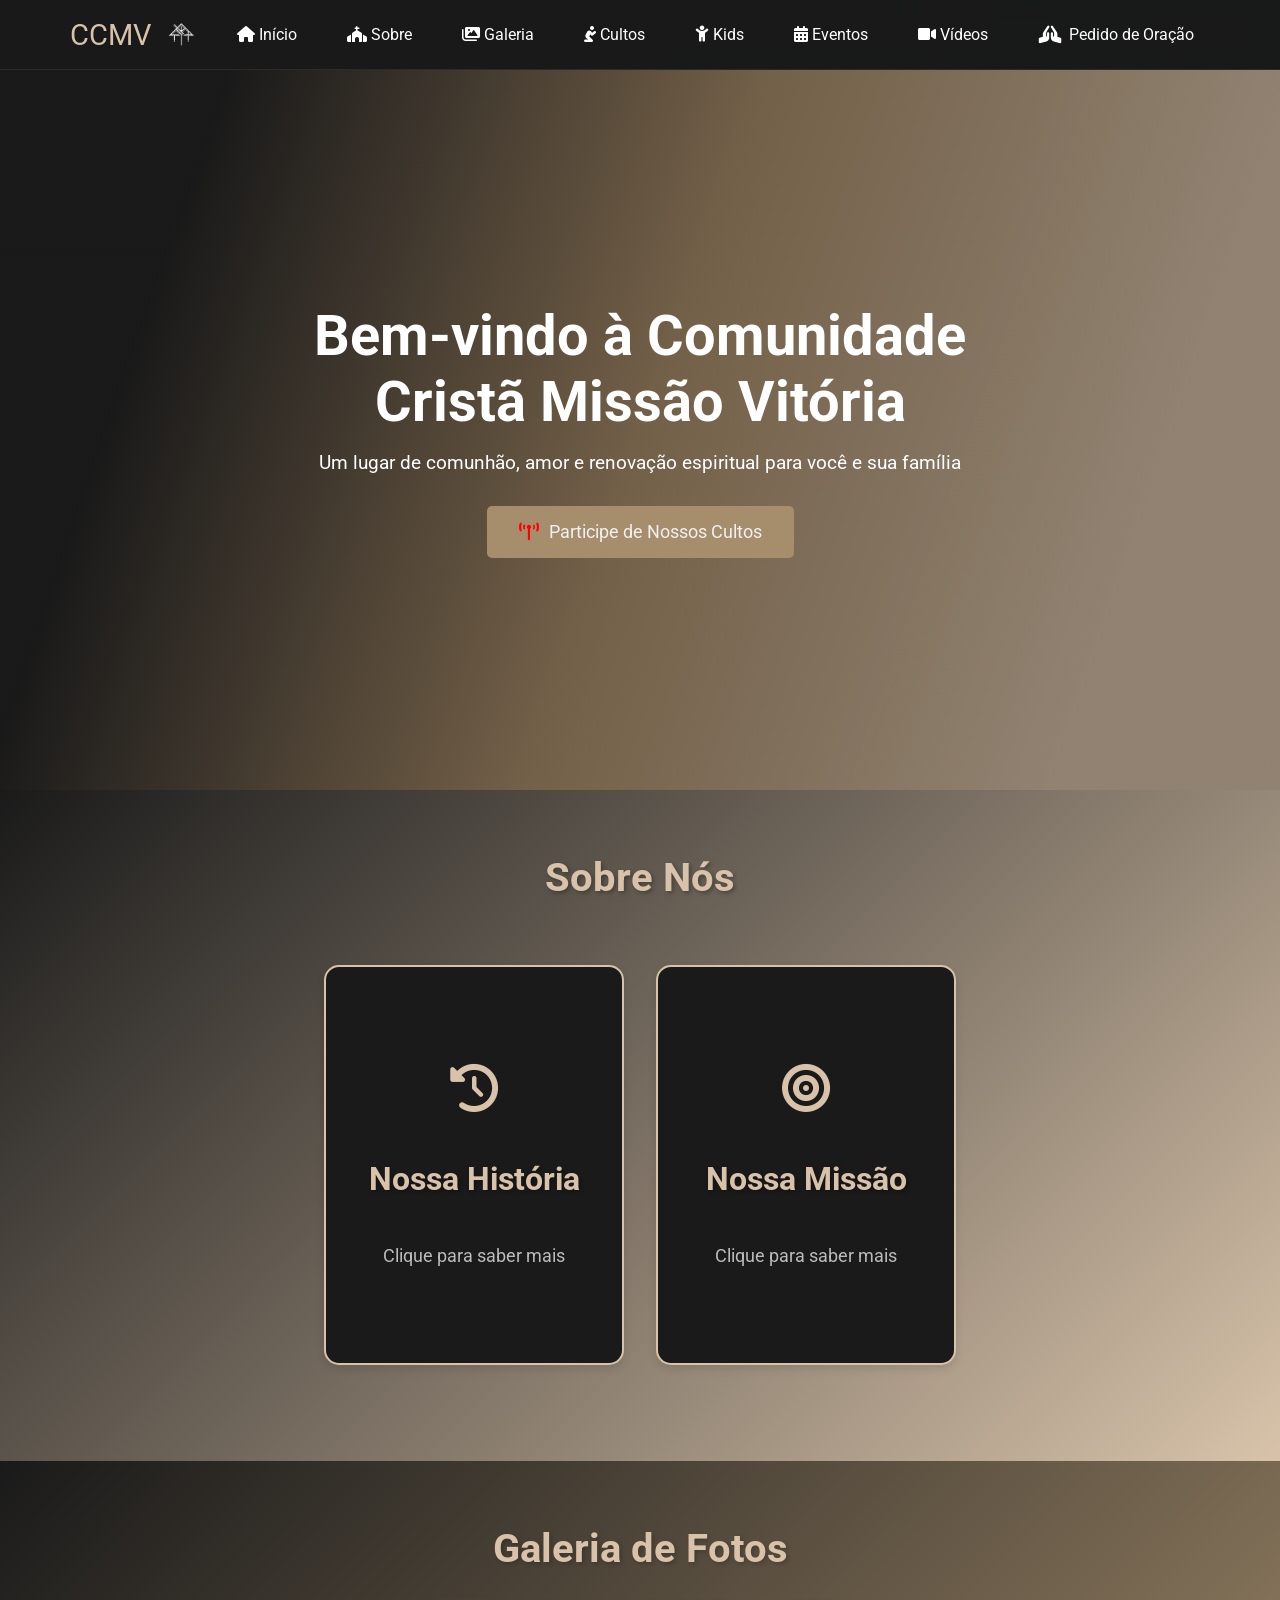
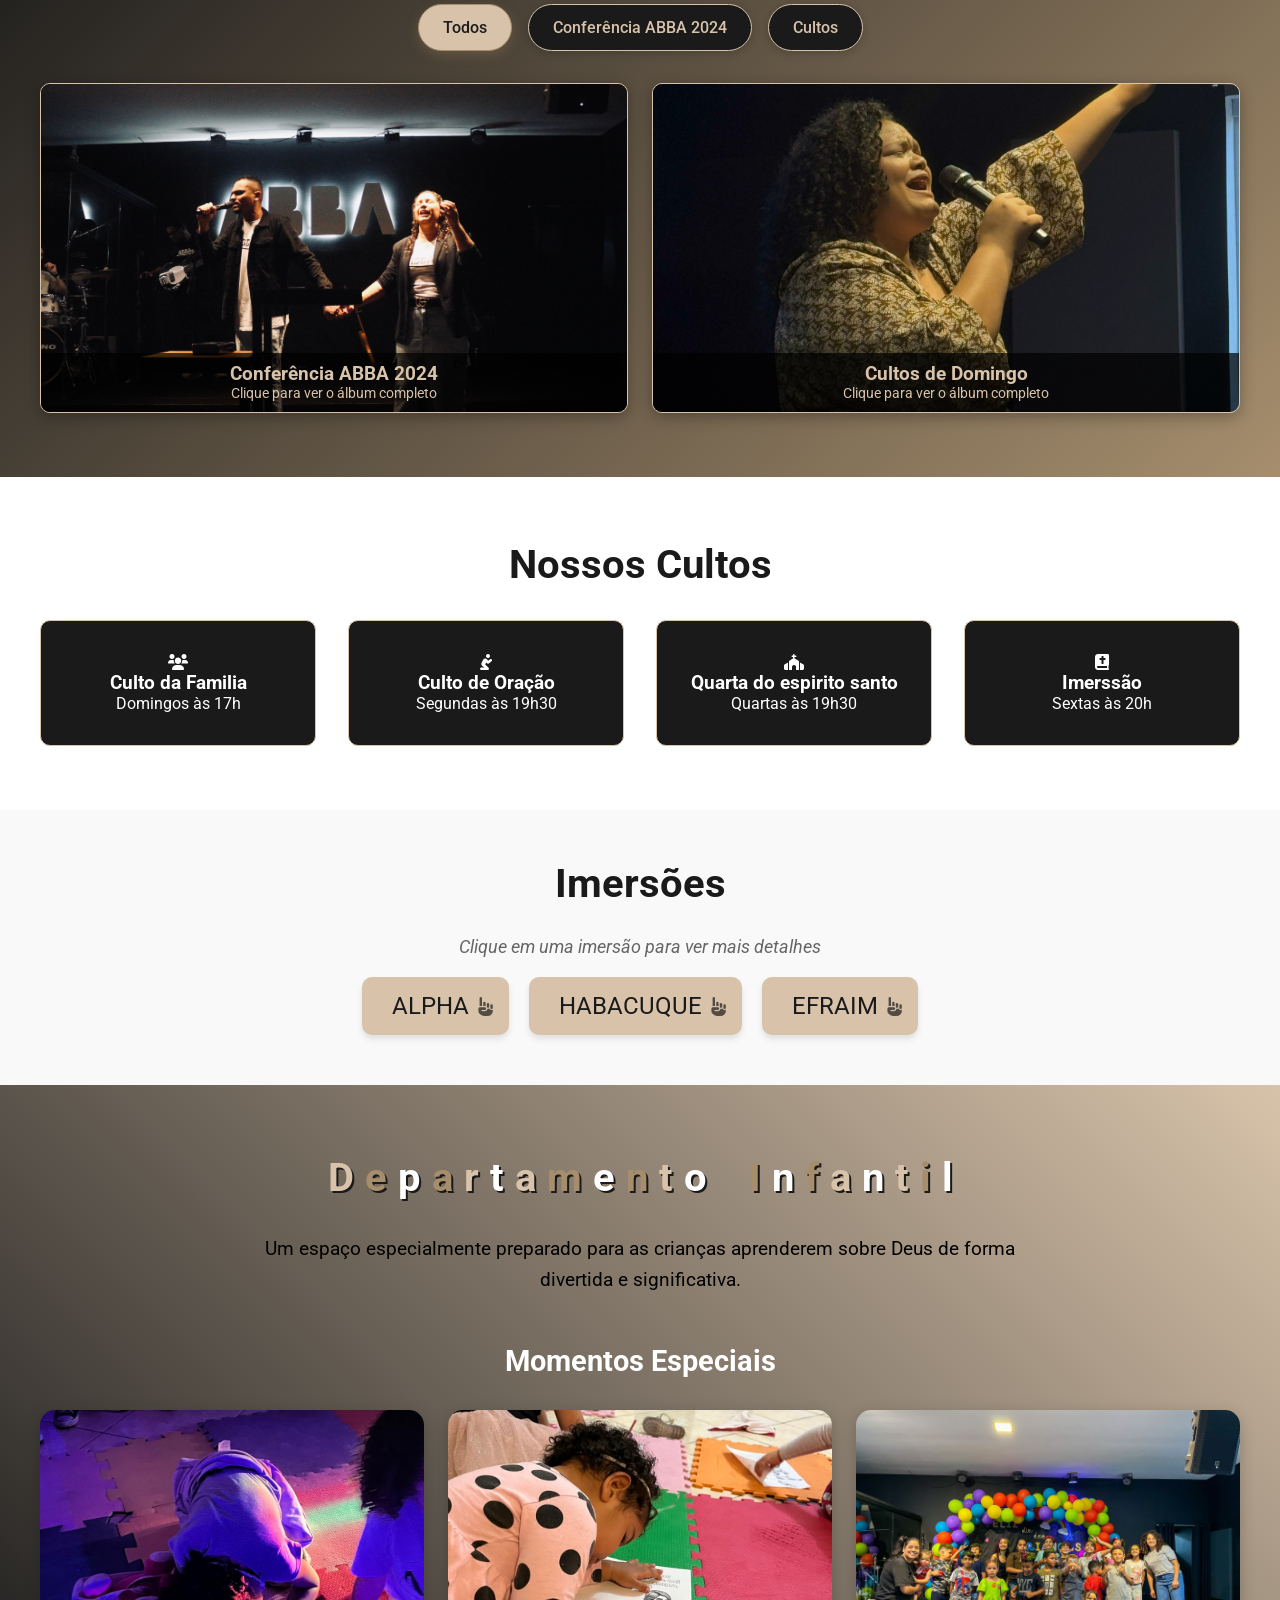
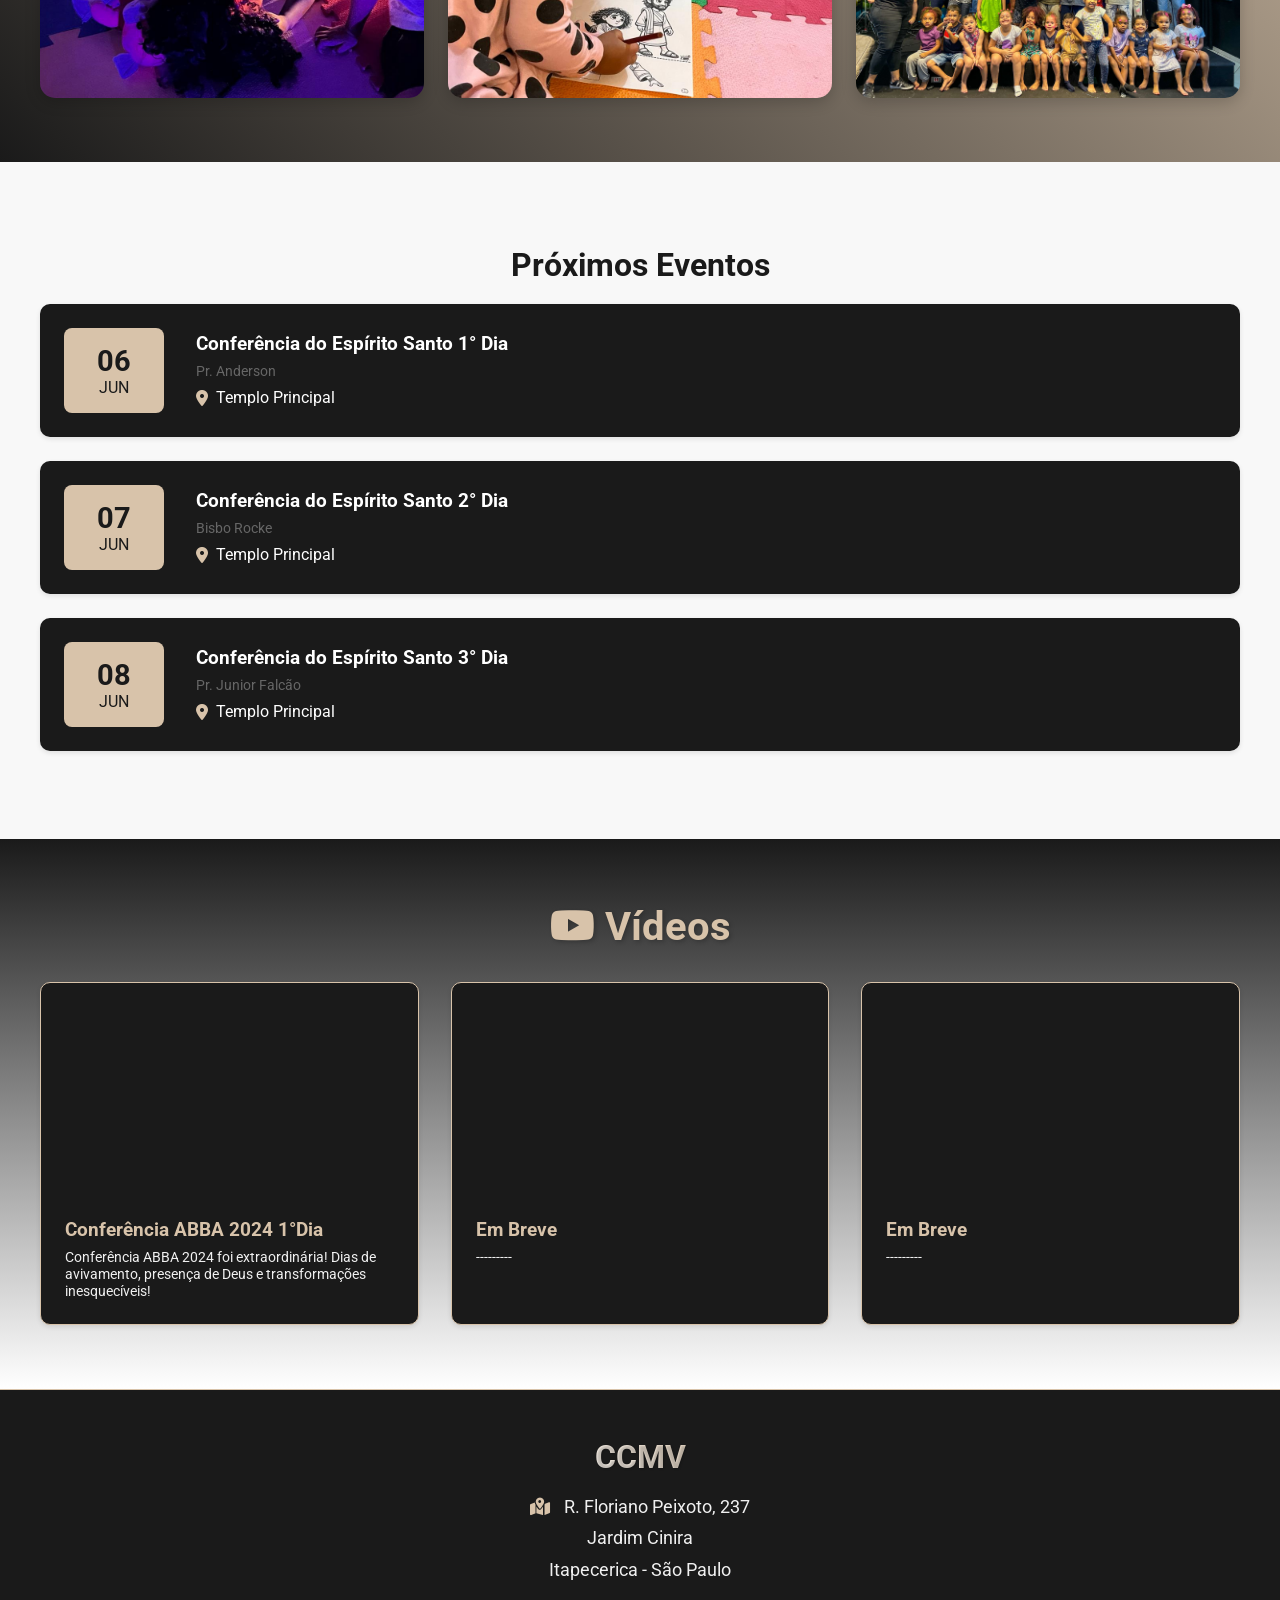
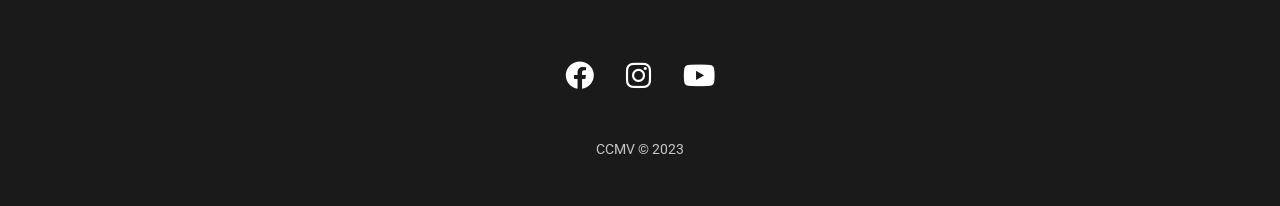
==== commit 8bd7fce0: "adição de novos arquivos" ====
--- a/index.html
+++ b/index.html
@@ -314,13 +314,13 @@
       <div class="events-container">
         <div class="event-card">
           <div class="event-date">
-            <div class="day">02</div>
-            <div class="month">Fev</div>
+            <div class="day">06</div>
+            <div class="month">Jun</div>
           </div>
           <div class="event-info">
-            <h3>Santa Ceia</h3>
-            <p>
-              Participe conosco do Culto de Santa Ceia e renove sua aliança com o Senhor! 📖🍞🍷
+            <h3>Conferência do Espírito Santo 1° Dia</h3>
+            <p>
+              Pr. Anderson 
             </p>
             <div class="event-location">
               <i class="fas fa-map-marker-alt"></i>
@@ -331,13 +331,13 @@
 
         <div class="event-card">
           <div class="event-date">
-            <div class="day">02</div>
-            <div class="month">Mar</div>
+            <div class="day">07</div>
+            <div class="month">Jun</div>
           </div>
           <div class="event-info">
-            <h3>Santa Ceia</h3>
-            <p>
-              Participe conosco do Culto de Santa Ceia e renove sua aliança com o Senhor! 📖🍞🍷
+            <h3>Conferência do Espírito Santo 2° Dia</h3>
+            <p>
+              Bisbo Rocke
             </p>
             <div class="event-location">
               <i class="fas fa-map-marker-alt"></i>
@@ -348,13 +348,13 @@
 
         <div class="event-card">
           <div class="event-date">
-            <div class="day">16</div>
-            <div class="month">Mar</div>
+            <div class="day">08</div>
+            <div class="month">Jun</div>
           </div>
           <div class="event-info">
-            <h3>Culto de Primícias</h3>
-            <p>
-              Venha consagrar ao Senhor as primícias deste mês! Participe do Culto de Primícias e coloque Deus em primeiro lugar. 🙏✨
+            <h3>Conferência do Espírito Santo 3° Dia</h3>
+            <p>
+              Pr. Junior Falcão
             </p>
             <div class="event-location">
               <i class="fas fa-map-marker-alt"></i>
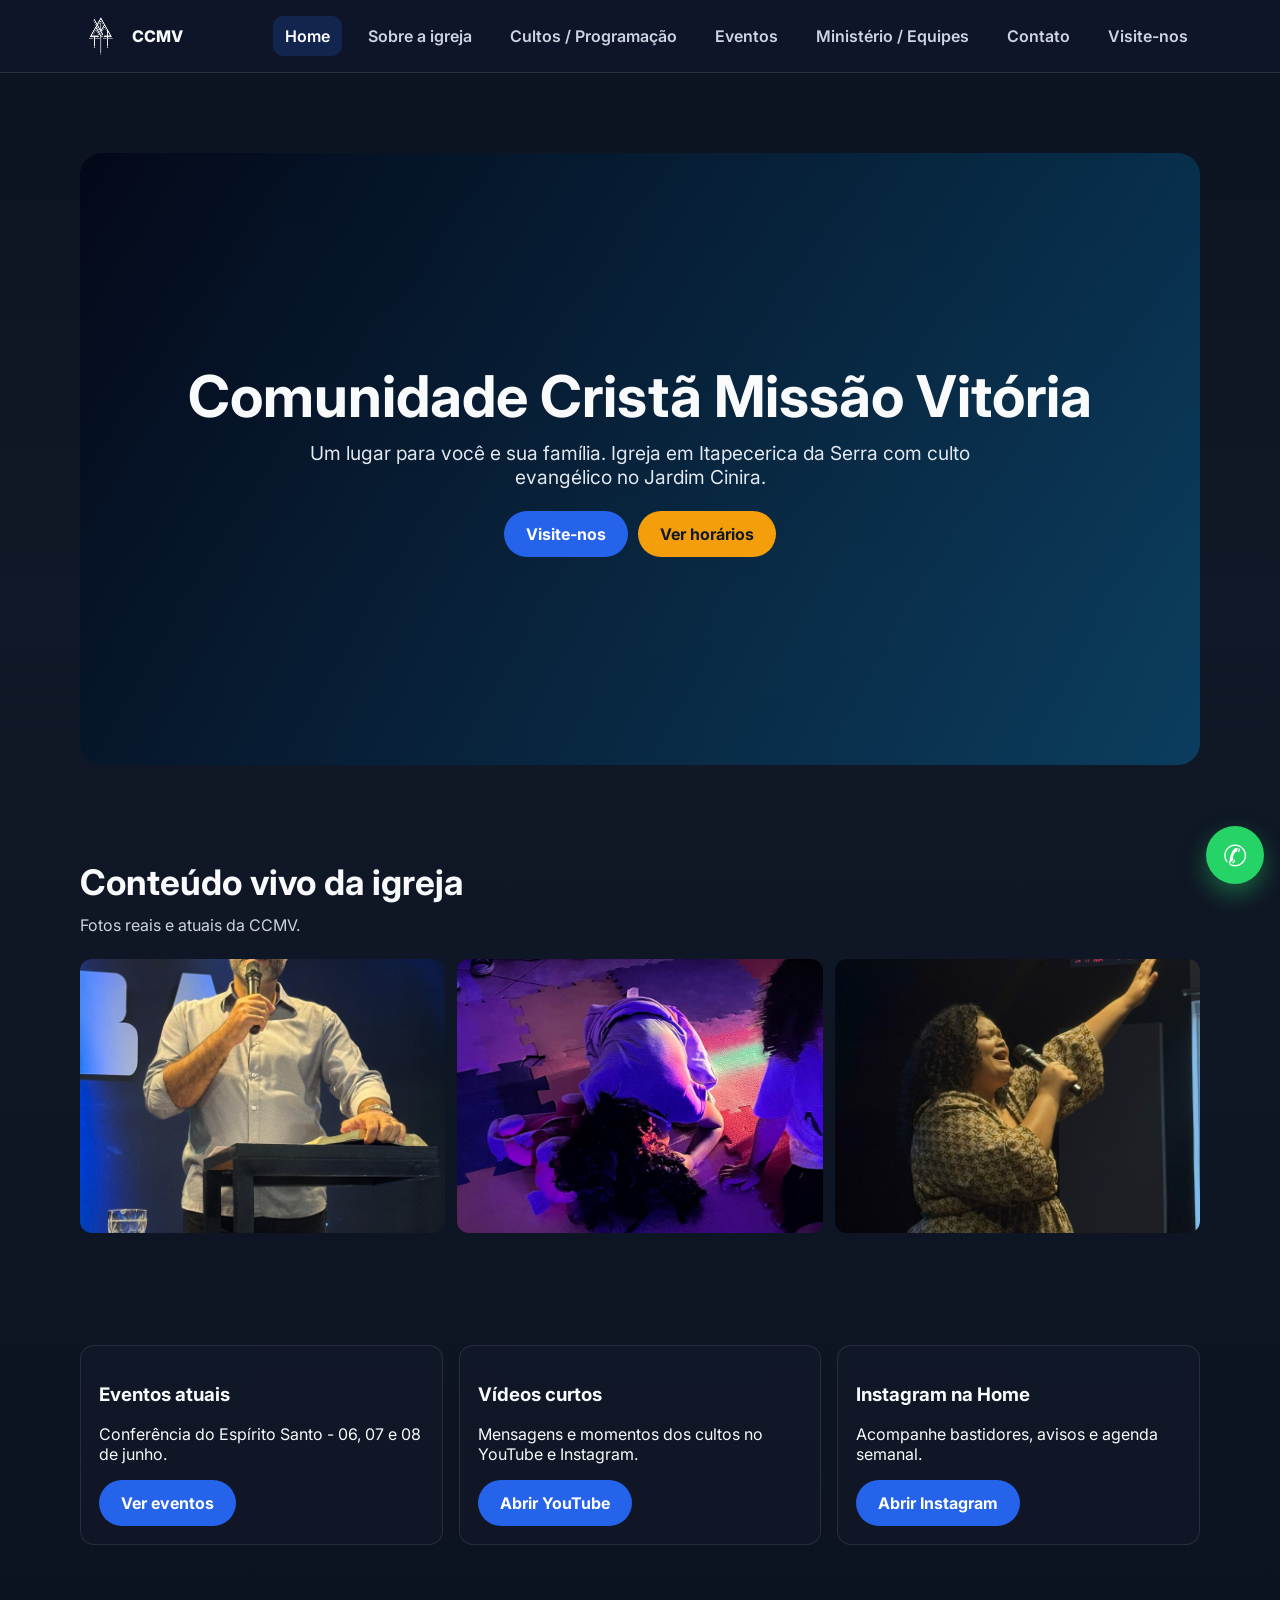
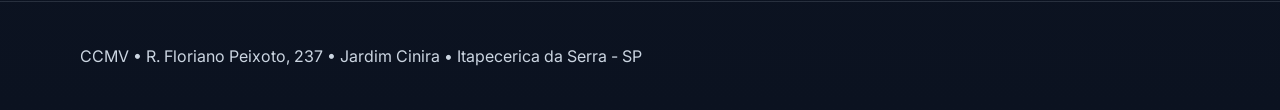
==== commit ce5ca73f: "adição de novos arquivos" ====
--- a/index.html
+++ b/index.html
@@ -1,462 +1,111 @@
 <!DOCTYPE html>
-<html>
+<html lang="pt-BR">
   <head>
-    <base href="." />
     <meta charset="UTF-8" />
     <meta name="viewport" content="width=device-width, initial-scale=1.0" />
-    <link rel="icon" type="image/png" href="./img/CCMVsemfundo.png" />
-    <link rel="shortcut icon" type="image/png" href="./img/CCMVsemfundo.png" />
-    <title>CCMV - Bem-vindo!</title>
+    <title>CCMV | Igreja em Itapecerica da Serra</title>
+    <meta
+      name="description"
+      content="Igreja em Itapecerica da Serra: culto evangélico no Jardim Cinira, eventos, programação e primeira visita na Comunidade Cristã Missão Vitória."
+    />
+    <link rel="canonical" href="https://igrejaccmv.com.br/" />
+    <link rel="preconnect" href="https://fonts.googleapis.com" />
+    <link rel="preconnect" href="https://fonts.gstatic.com" crossorigin />
     <link
-      href="https://fonts.googleapis.com/css2?family=Roboto:wght@400;700&display=swap"
+      href="https://fonts.googleapis.com/css2?family=Inter:wght@400;600;700;800&display=swap"
       rel="stylesheet"
     />
-    <link
-      rel="stylesheet"
-      href="https://cdnjs.cloudflare.com/ajax/libs/font-awesome/6.0.0/css/all.min.css"
-    />
-    <link rel="stylesheet" href="styles.css" />
+    <link rel="stylesheet" href="site.css" />
+    <link rel="icon" type="image/png" href="./img/CCMVsemfundo.png" />
   </head>
-
-  <!--adicinado o video de fundo-->
-  <div class="video-background">
-    <video autoplay muted loop>
-      <source src="video/CCMV.mp4" type="video/mp4">
-      Seu navegador não suporta o vídeo.
-    </video>
-  </div>
-
   <body>
     <header class="header">
-      <nav class="nav">
-        <div class="logo-container">
-          <div class="logo">CCMV</div>
-          <img src="./img/Logo_CCMV1080p.png" alt="logo" class="logo-img" />
-        </div>
-
-        <div class="nav-links">
-          <a href="#home" class="nav-link"
-            ><i class="fas fa-home"></i> Início</a
-          >
-          <a href="#about" class="nav-link"
-            ><i class="fas fa-church"></i> Sobre</a
-          >
-          <a href="#gallery" class="nav-link"
-            ><i class="fas fa-images"></i> Galeria</a
-          >
-          <a href="#services" class="nav-link"
-            ><i class="fas fa-pray"></i> Cultos</a
-          >
-          <a href="#kids" class="nav-link"><i class="fas fa-child"></i> Kids</a>
-          <a href="#events" class="nav-link"
-            ><i class="fas fa-calendar-alt"></i> Eventos</a
-          >
-          <a href="#videos" class="nav-link"
-            ><i class="fas fa-video"></i> Vídeos</a
-          >
-          <button class="nav-link prayer-nav-btn" onclick="openPrayerForm()">
-            <i class="fas fa-praying-hands"></i> Pedido de Oração
-          </button>
-        </div>
-
-        <div class="menu-toggle">
-          <i class="fas fa-bars"></i>
-        </div>
-      </nav>
+      <div class="container nav">
+        <a class="brand" href="index.html">
+          <img src="./img/Logo_CCMV1080p.png" alt="Logo CCMV" loading="lazy" />
+          <span>CCMV</span>
+        </a>
+        <button class="menu-btn" aria-label="Abrir menu">☰</button>
+        <nav class="nav-links" aria-label="Principal">
+          <a class="active" href="index.html">Home</a>
+          <a href="sobre.html">Sobre a igreja</a>
+          <a href="cultos.html">Cultos / Programação</a>
+          <a href="eventos.html">Eventos</a>
+          <a href="ministerios.html">Ministério / Equipes</a>
+          <a href="contato.html">Contato</a>
+          <a href="visite-nos.html">Visite-nos</a>
+        </nav>
+      </div>
     </header>
 
-    <!-- Modal de Pedido de Oração -->
-    <div id="prayerModal" class="prayer-modal">
-      <div class="prayer-modal-content">
-        <span class="prayer-modal-close">&times;</span>
-        <h3 id="prayerModalTitle">Pedido de Oração</h3>
-        <div class="prayer-form">
-          <input type="text" id="prayerName" placeholder="Seu nome" required />
-          <textarea
-            id="prayerText"
-            placeholder="Digite seu pedido de oração aqui..."
-            rows="4"
-            required
-          ></textarea>
-          <button onclick="sendPrayerRequest()" class="prayer-submit-button">
-            <i class="fab fa-whatsapp"></i>
-            Enviar via WhatsApp
-          </button>
-        </div>
-      </div>
-    </div>
-
-    <section class="hero" id="home">
-      <div class="hero-content">
-        <h1>Bem-vindo à Comunidade Cristã Missão Vitória</h1>
-        <p>
-          Um lugar de comunhão, amor e renovação espiritual para você e sua família
-        </p>
-        <a href="https://www.youtube.com" target="_blank">
-          <button class="cta-button">
-            <i class="fas fa-broadcast-tower pulse-icon"></i>
-            Participe de Nossos Cultos
-          </button>
-        </a>
-      </div>
-    </section>
-
-    <section id="about" class="about-section">
-      <h1 class="section-title">Sobre Nós</h1>
-      <div class="about-content">
-        <div class="about-card">
-          <div class="about-card-inner">
-            <div class="about-card-front">
-              <i class="fas fa-history"></i>
-              <h3>Nossa História</h3>
-              <p class="card-hint">Clique para saber mais</p>
-            </div>
-            <div class="about-card-back">
-              <h3>Nossa História</h3>
-              <p>
-                Fundada em 2018, a Comunidade Cristão Missão Vitoria tem sido um
-                farol de esperança e transformação em nossa cidade. Através dos
-                anos, temos testemunhado incontáveis vidas transformadas pelo poder
-                do evangelho.
-              </p>
+    <main>
+      <section class="hero">
+        <div class="container hero-box">
+          <video autoplay muted loop playsinline preload="metadata">
+            <source src="./video/2026.mp4" type="video/mp4" />
+            Seu navegador não suporta reprodução de vídeo.
+          </video>
+          <div class="hero-overlay"></div>
+          <div class="hero-content">
+            <h1>Comunidade Cristã Missão Vitória</h1>
+            <p class="subtitle">
+              Um lugar para você e sua família. Igreja em Itapecerica da Serra com culto evangélico no Jardim Cinira.
+            </p>
+            <div class="buttons">
+              <a class="btn btn-primary" href="visite-nos.html">Visite-nos</a>
+              <a class="btn btn-secondary" href="cultos.html#programacao">Ver horários</a>
             </div>
           </div>
         </div>
+      </section>
 
-        <div class="about-card">
-          <div class="about-card-inner">
-            <div class="about-card-front">
-              <i class="fas fa-bullseye"></i>
-              <h3>Nossa Missão</h3>
-              <p class="card-hint">Clique para saber mais</p>
-            </div>
-            <div class="about-card-back">
-              <h3>Nossa Missão</h3>
-              <p>
-                Nossa missão é levar a palavra de Deus e transformar vidas através
-                do amor e da fé, construindo uma comunidade forte e unida em Cristo.
-                Buscamos ser um lugar de acolhimento, crescimento espiritual e
-                serviço ao próximo.
-              </p>
-            </div>
+      <section>
+        <div class="container">
+          <h2 class="section-title">Conteúdo vivo da igreja</h2>
+          <p class="section-lead">Fotos reais e atuais da CCMV.</p>
+          <div class="gallery">
+            <img src="./img/gallery/Conferência do Espírito Santo 2025/ConferênciaEP2025.jpeg" alt="Conferência do Espírito Santo 2025" loading="lazy" />
+            <img src="./img/gallery/kids/Adorando5.jpeg" alt="Crianças adorando no culto" loading="lazy" />
+            <img src="./img/gallery/cultos/culto1.jpg" alt="Culto de domingo na CCMV" loading="lazy" />
           </div>
         </div>
-      </div>
-    </section>
+      </section>
 
-    <section class="gallery" id="gallery">
-      <h2 class="section-title">Galeria de Fotos</h2>
+      <section>
+        <div class="container cards">
+          <article class="card">
+            <h3>Eventos atuais</h3>
+            <p>Conferência do Espírito Santo - 06, 07 e 08 de junho.</p>
+            <a class="btn btn-primary" href="eventos.html">Ver eventos</a>
+          </article>
+          <article class="card">
+            <h3>Vídeos curtos</h3>
+            <p>Mensagens e momentos dos cultos no YouTube e Instagram.</p>
+            <a class="btn btn-primary" href="https://www.youtube.com/@CCMV" target="_blank" rel="noopener noreferrer">Abrir YouTube</a>
+          </article>
+          <article class="card">
+            <h3>Instagram na Home</h3>
+            <p>Acompanhe bastidores, avisos e agenda semanal.</p>
+            <a class="btn btn-primary" href="https://instagram.com" target="_blank" rel="noopener noreferrer">Abrir Instagram</a>
+          </article>
+        </div>
+      </section>
+    </main>
 
-      <div class="gallery-filters">
-        <button class="filter-btn active" data-filter="all">Todos</button>
-        <button class="filter-btn" data-filter="abba2024">
-          Conferência ABBA 2024
-        </button>
-        <button class="filter-btn" data-filter="cultos">Cultos</button>
-      </div>
-
-      <div class="gallery-grid">
-        <div class="gallery-item">
-          <img src="./img/gallery/example1.jpg" alt="Descrição da Imagem 1" />
-          <div class="gallery-overlay">
-            <div class="gallery-info">
-              <h4>Título da Imagem 1</h4>
-              <p>Descrição da imagem 1.</p>
-            </div>
-          </div>
-        </div>
-        <!-- Outros itens da galeria -->
-      </div>
-    </section>
-
-    <section class="services" id="services">
-      <h2 class="section-title">Nossos Cultos</h2>
-      <div class="services-grid">
-        <div class="service-card">
-          <div class="service-icon">
-            <i class="fas fa-users"></i>
-          </div>
-          <h3>Culto da Familia</h3>
-          <p>Domingos às 17h</p>
-        </div>
-        <div class="service-card">
-          <div class="service-icon">
-            <i class="fas fa-pray"></i>
-          </div>
-          <h3>Culto de Oração</h3>
-          <p>Segundas às 19h30</p>
-        </div>
-        <div class="service-card">
-          <div class="service-icon">
-            <i class="fas fa-church"></i>
-          </div>
-          <h3>Quarta do espirito santo</h3>
-          <p>Quartas às 19h30</p>
-        </div>
-        <div class="service-card">
-          <div class="service-icon">
-            <i class="fas fa-bible"></i>
-          </div>
-          <h3>Imerssão</h3>
-          <p>Sextas às 20h</p>
-        </div>
-      </div>
-    </section>
-
-    <section class="immersions">
-      <h1 class="section-title">Imersões</h1>
-      <p class="immersion-info">Clique em uma imersão para ver mais detalhes</p>
-      <div class="immersion-list">
-        <div class="immersion-item" data-immersion="ALPHA">ALPHA</div>
-        <div class="immersion-item" data-immersion="HABACUQUE">HABACUQUE</div>
-         <!--<div class="immersion-item" data-immersion="EMANUEL">EMANUEL</div>-->
-        <div class="immersion-item" data-immersion="EFRAIN">EFRAIM</div>
-      </div>
-    </section>
-
-    <section class="kids-department" id="kids">
-      <h2 class="section-title kids-title">
-        <span class="kids-letter">D</span>
-        <span class="kids-letter">e</span>
-        <span class="kids-letter">p</span>
-        <span class="kids-letter">a</span>
-        <span class="kids-letter">r</span>
-        <span class="kids-letter">t</span>
-        <span class="kids-letter">a</span>
-        <span class="kids-letter">m</span>
-        <span class="kids-letter">e</span>
-        <span class="kids-letter">n</span>
-        <span class="kids-letter">t</span>
-        <span class="kids-letter">o</span>
-        <span class="kids-letter space"></span>
-        <span class="kids-letter">I</span>
-        <span class="kids-letter">n</span>
-        <span class="kids-letter">f</span>
-        <span class="kids-letter">a</span>
-        <span class="kids-letter">n</span>
-        <span class="kids-letter">t</span>
-        <span class="kids-letter">i</span>
-        <span class="kids-letter">l</span>
-      </h2>
-      <div class="kids-intro">
-        <p class="kids-description">
-          Um espaço especialmente preparado para as crianças aprenderem sobre
-          Deus de forma divertida e significativa.
-        </p>
-      </div>
-
-      <div class="kids-gallery">
-        <h3 class="gallery-subtitle">Momentos Especiais</h3>
-        <div class="kids-gallery-grid">
-          <div class="kids-gallery-item" data-category="kids">
-            <img
-              src="./img/gallery/kids/Adorando5.jpeg"
-              alt="Crianças adorando"
-              loading="lazy"
-            />
-            <div class="kids-gallery-overlay">
-              <div class="kids-gallery-info">
-                <h4>Culto das Crianças</h4>
-                <p>Domingos às 17h - Um momento de adoração.</p>
-              </div>
-            </div>
-          </div>
-          <div class="kids-gallery-item" data-category="kids">
-            <img
-              src="./img/gallery/kids/Atividade1.jpeg"
-              alt="Atividades infantis"
-              loading="lazy"
-            />
-            <div class="kids-gallery-overlay">
-              <div class="kids-gallery-info">
-                <h4>Escola Bíblica</h4>
-                <p>Aprendendo com alegria.</p>
-              </div>
-            </div>
-          </div>
-          <div class="kids-gallery-item" data-category="kids">
-            <img
-              src="./img/gallery/kids/Festa.jpg"
-              alt="Brincadeiras"
-              loading="lazy"
-            />
-            <div class="kids-gallery-overlay">
-              <div class="kids-gallery-info">
-                <h4>Momentos de Diversão</h4>
-                <p>Brincando e aprendendo.</p>
-              </div>
-            </div>
-          </div>
-        </div>
-      </div>
-    </section>
-
-    <div class="popup" id="immersionPopup">
-      <div class="popup-content">
-        <span class="close-popup">&times;</span>
-        <div class="popup-header">
-          <h2 id="popupTitle"></h2>
-        </div>
-        <div class="popup-body">
-          <div class="popup-image">
-            <img id="popupImage" src="" alt="Imersão" />
-          </div>
-          <div class="popup-info">
-            <p id="popupLeaders"></p>
-            <p id="popupAddress"></p>
-          </div>
-        </div>
-      </div>
-    </div>
-
-    <section class="events" id="events">
-      <h2 class="event-title">Próximos Eventos</h2>
-      <div class="events-container">
-        <div class="event-card">
-          <div class="event-date">
-            <div class="day">06</div>
-            <div class="month">Jun</div>
-          </div>
-          <div class="event-info">
-            <h3>Conferência do Espírito Santo 1° Dia</h3>
-            <p>
-              Pr. Anderson 
-            </p>
-            <div class="event-location">
-              <i class="fas fa-map-marker-alt"></i>
-              <span>Templo Principal</span>
-            </div>
-          </div>
-        </div>
-
-        <div class="event-card">
-          <div class="event-date">
-            <div class="day">07</div>
-            <div class="month">Jun</div>
-          </div>
-          <div class="event-info">
-            <h3>Conferência do Espírito Santo 2° Dia</h3>
-            <p>
-              Bisbo Rocke
-            </p>
-            <div class="event-location">
-              <i class="fas fa-map-marker-alt"></i>
-              <span>Templo Principal</span>
-            </div>
-          </div>
-        </div>
-
-        <div class="event-card">
-          <div class="event-date">
-            <div class="day">08</div>
-            <div class="month">Jun</div>
-          </div>
-          <div class="event-info">
-            <h3>Conferência do Espírito Santo 3° Dia</h3>
-            <p>
-              Pr. Junior Falcão
-            </p>
-            <div class="event-location">
-              <i class="fas fa-map-marker-alt"></i>
-              <span>Templo Principal</span>
-            </div>
-          </div>
-        </div>
-      </div>
-    </section>
-
-    <section
-      class="videos"
-      id="videos"
-      style="
-        background: linear-gradient(
-          to bottom,
-          var(--primary-color),
-          var(--text-color)
-        );
-      "
+    <a
+      class="wa-float"
+      href="https://api.whatsapp.com/send?phone=5511937439575&text=Ol%C3%A1%2C%20gostaria%20de%20saber%20mais%20sobre%20a%20CCMV."
+      target="_blank"
+      rel="noopener noreferrer"
+      aria-label="Falar no WhatsApp"
+      >✆</a
     >
-      <h2 class="section-title"><i class="fab fa-youtube"></i> Vídeos</h2>
-      <div class="videos-grid">
-        <div class="video-card">
-          <div class="video-wrapper">
-            <iframe
-              src="https://www.youtube.com/embed/Q7VlpmSkokU"
-              title="Conferência ABBA 2024 1°Dia"
-              allow="accelerometer; autoplay; clipboard-write; encrypted-media; gyroscope; picture-in-picture"
-              allowfullscreen
-            ></iframe>
-          </div>
-          <div class="video-info">
-            <h3>Conferência ABBA 2024 1°Dia</h3>
-            <p>
-              Conferência ABBA 2024 foi extraordinária! Dias de avivamento, presença de Deus e transformações inesquecíveis!
-            </p>
-          </div>
-        </div>
-
-        <div class="video-card">
-          <div class="video-wrapper">
-            <iframe
-              src="https://www.youtube.com/embed/VIDEO_ID_2"
-              title="Mensagem Pastoral 2"
-              allow="accelerometer; autoplay; clipboard-write; encrypted-media; gyroscope; picture-in-picture"
-              allowfullscreen
-            ></iframe>
-          </div>
-          <div class="video-info">
-            <h3>Em Breve</h3>
-            <p>
-              ---------
-            </p>
-          </div>
-        </div>
-
-        <div class="video-card">
-          <div class="video-wrapper">
-            <iframe
-              src="https://www.youtube.com/embed/VIDEO_ID_3"
-              title="Mensagem Pastoral 3"
-              allow="accelerometer; autoplay; clipboard-write; encrypted-media; gyroscope; picture-in-picture"
-              allowfullscreen
-            ></iframe>
-          </div>
-          <div class="video-info">
-            <h3>Em Breve</h3>
-            <p>
-              ---------
-            </p>
-          </div>
-        </div>
-      </div>
-    </section>
 
     <footer class="footer">
-      <div class="footer-content">
-        <div class="footer-info">
-          <h3>CCMV</h3>
-          <p class="address">
-            <i class="fas fa-map-marked-alt"></i>
-            R. Floriano Peixoto, 237<br />
-            Jardim Cinira<br />
-            Itapecerica - São Paulo
-          </p>
-        </div>
-        <div class="social-links">
-          <a href="https://facebook.com" target="_blank"
-            ><i class="fab fa-facebook"></i
-          ></a>
-          <a href="https://instagram.com" target="_blank"
-            ><i class="fab fa-instagram"></i
-          ></a>
-          <a href="https://youtube.com" target="_blank"
-            ><i class="fab fa-youtube"></i
-          ></a>
-        </div>
-        <p class="copyright">CCMV &copy; 2023</p>
+      <div class="container">
+        <p>CCMV • R. Floriano Peixoto, 237 • Jardim Cinira • Itapecerica da Serra - SP</p>
       </div>
     </footer>
-
-    <script src="script.js"></script>
+    <script src="site.js" defer></script>
   </body>
 </html>
--- a/site.css
+++ b/site.css
@@ -0,0 +1,285 @@
+:root {
+  --bg: #0f172a;
+  --surface: #111827;
+  --surface-soft: #1f2937;
+  --text: #f8fafc;
+  --muted: #cbd5e1;
+  --primary: #2563eb;
+  --secondary: #0ea5e9;
+  --accent: #f59e0b;
+  --radius: 14px;
+}
+
+* {
+  box-sizing: border-box;
+}
+
+body {
+  margin: 0;
+  font-family: "Inter", sans-serif;
+  background: linear-gradient(180deg, #0b1220, #111827 35%, #0b1220);
+  color: var(--text);
+}
+
+a {
+  color: inherit;
+  text-decoration: none;
+}
+
+.container {
+  width: min(1120px, 92%);
+  margin: 0 auto;
+}
+
+.header {
+  position: sticky;
+  top: 0;
+  z-index: 1000;
+  border-bottom: 1px solid rgba(203, 213, 225, 0.15);
+  background: rgba(15, 23, 42, 0.9);
+  backdrop-filter: blur(8px);
+}
+
+.nav {
+  display: flex;
+  align-items: center;
+  justify-content: space-between;
+  min-height: 72px;
+}
+
+.brand {
+  display: flex;
+  align-items: center;
+  gap: 10px;
+  font-weight: 800;
+}
+
+.brand img {
+  width: 42px;
+  height: 42px;
+  border-radius: 50%;
+}
+
+.nav-links {
+  display: flex;
+  gap: 14px;
+  align-items: center;
+}
+
+.nav-links a {
+  padding: 10px 12px;
+  border-radius: 10px;
+  font-weight: 600;
+  color: var(--muted);
+}
+
+.nav-links a.active,
+.nav-links a:hover {
+  color: #fff;
+  background: rgba(37, 99, 235, 0.2);
+}
+
+.menu-btn {
+  display: none;
+  background: transparent;
+  border: 1px solid rgba(203, 213, 225, 0.25);
+  color: #fff;
+  border-radius: 10px;
+  width: 44px;
+  height: 44px;
+}
+
+.hero {
+  padding: 80px 0 40px;
+}
+
+.hero-box {
+  position: relative;
+  border-radius: 22px;
+  overflow: hidden;
+  min-height: 68vh;
+  display: grid;
+  place-items: center;
+}
+
+.hero-box video {
+  position: absolute;
+  inset: 0;
+  width: 100%;
+  height: 100%;
+  object-fit: cover;
+}
+
+.hero-overlay {
+  position: absolute;
+  inset: 0;
+  background: linear-gradient(120deg, rgba(2, 6, 23, 0.8), rgba(2, 132, 199, 0.35));
+}
+
+.hero-content {
+  position: relative;
+  z-index: 2;
+  text-align: center;
+  padding: 28px;
+}
+
+h1 {
+  margin: 0 0 10px;
+  font-size: clamp(2rem, 5vw, 3.6rem);
+}
+
+.subtitle {
+  font-size: clamp(1rem, 2vw, 1.2rem);
+  color: #e2e8f0;
+  max-width: 700px;
+  margin: 0 auto 22px;
+}
+
+.buttons {
+  display: flex;
+  gap: 10px;
+  justify-content: center;
+  flex-wrap: wrap;
+}
+
+.btn {
+  display: inline-block;
+  border-radius: 999px;
+  padding: 13px 22px;
+  font-weight: 700;
+  border: 0;
+}
+
+.btn-primary {
+  background: var(--primary);
+  color: #fff;
+}
+
+.btn-secondary {
+  background: var(--accent);
+  color: #111827;
+}
+
+section {
+  padding: 56px 0;
+}
+
+.section-title {
+  font-size: clamp(1.5rem, 3vw, 2.2rem);
+  margin: 0 0 12px;
+}
+
+.section-lead {
+  color: var(--muted);
+  margin: 0 0 24px;
+}
+
+.cards {
+  display: grid;
+  grid-template-columns: repeat(3, minmax(0, 1fr));
+  gap: 16px;
+}
+
+.card {
+  background: rgba(17, 24, 39, 0.9);
+  border: 1px solid rgba(203, 213, 225, 0.12);
+  border-radius: var(--radius);
+  padding: 18px;
+}
+
+.gallery {
+  display: grid;
+  grid-template-columns: repeat(3, minmax(0, 1fr));
+  gap: 12px;
+}
+
+.gallery img {
+  width: 100%;
+  aspect-ratio: 4/3;
+  object-fit: cover;
+  border-radius: 12px;
+}
+
+.map-wrap iframe {
+  width: 100%;
+  min-height: 360px;
+  border: 0;
+  border-radius: 14px;
+}
+
+.footer {
+  border-top: 1px solid rgba(203, 213, 225, 0.15);
+  padding: 28px 0;
+  color: var(--muted);
+}
+
+.wa-float {
+  position: fixed;
+  right: 16px;
+  bottom: 16px;
+  width: 58px;
+  height: 58px;
+  border-radius: 50%;
+  display: grid;
+  place-items: center;
+  background: #25d366;
+  color: #fff;
+  font-size: 1.8rem;
+  z-index: 1200;
+  box-shadow: 0 10px 24px rgba(37, 211, 102, 0.4);
+}
+
+.mini-list {
+  margin: 0;
+  padding-left: 18px;
+}
+
+@media (max-width: 900px) {
+  .cards,
+  .gallery {
+    grid-template-columns: 1fr 1fr;
+  }
+}
+
+@media (max-width: 760px) {
+  .menu-btn {
+    display: inline-grid;
+    place-items: center;
+  }
+
+  .nav-links {
+    position: fixed;
+    top: 72px;
+    left: 0;
+    right: 0;
+    background: #0f172a;
+    border-bottom: 1px solid rgba(203, 213, 225, 0.15);
+    display: none;
+    flex-direction: column;
+    align-items: stretch;
+    gap: 2px;
+    padding: 10px;
+  }
+
+  .nav-links.open {
+    display: flex;
+  }
+
+  .nav-links a {
+    padding: 14px;
+  }
+
+  .cards,
+  .gallery {
+    grid-template-columns: 1fr;
+  }
+
+  .btn {
+    width: 100%;
+    text-align: center;
+  }
+
+  .map-wrap iframe {
+    min-height: 300px;
+  }
+}
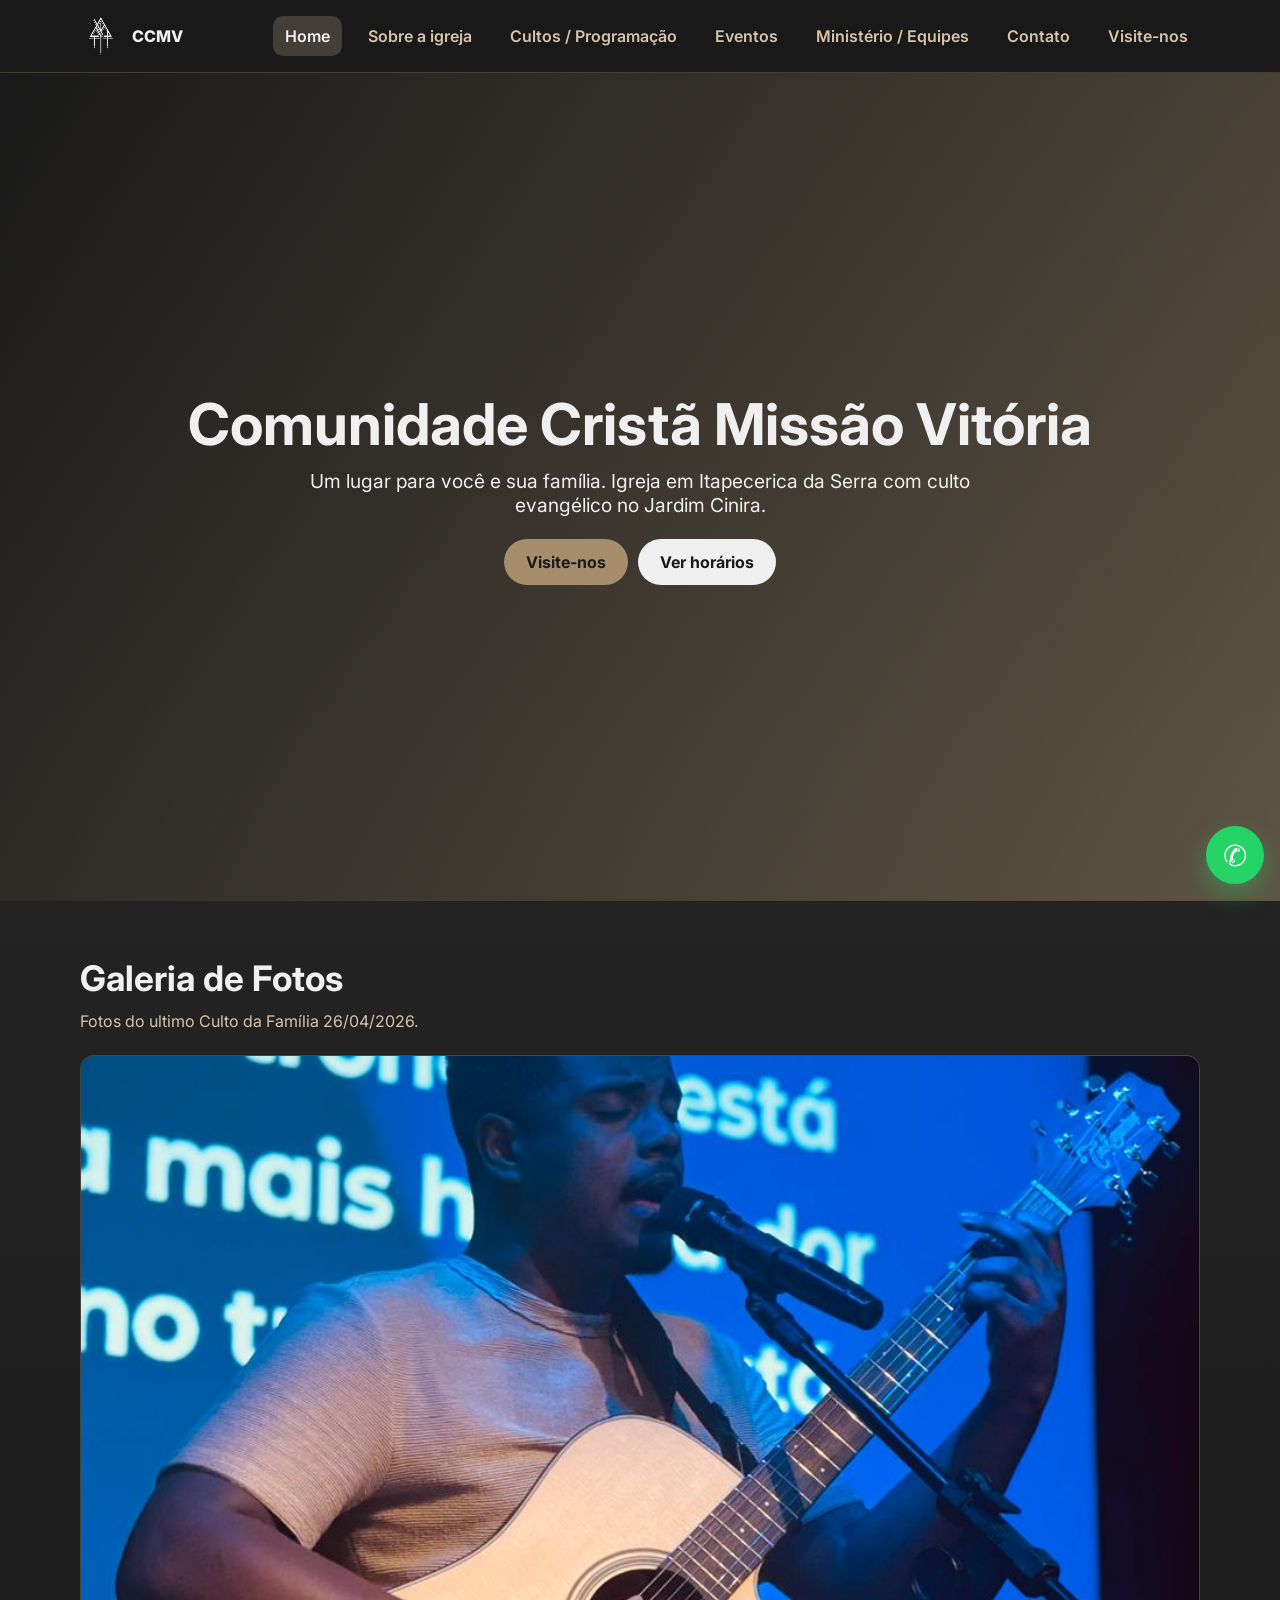
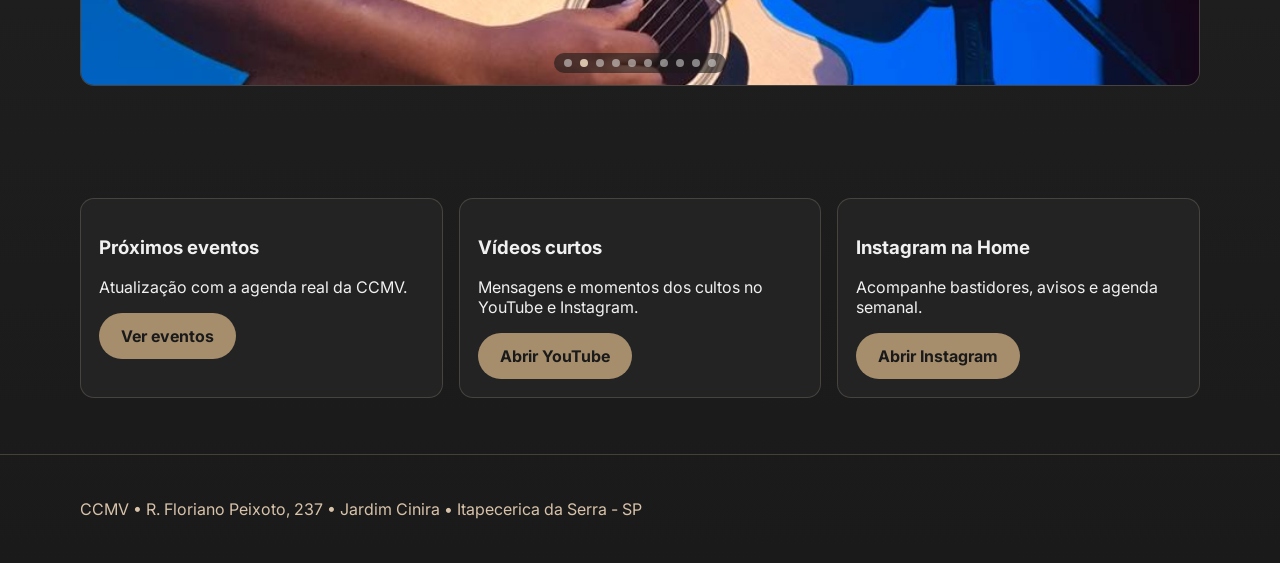
==== commit dc090fae: "adição de novos arquivos" ====
--- a/index.html
+++ b/index.html
@@ -61,12 +61,22 @@
 
       <section>
         <div class="container">
-          <h2 class="section-title">Conteúdo vivo da igreja</h2>
-          <p class="section-lead">Fotos reais e atuais da CCMV.</p>
-          <div class="gallery">
-            <img src="./img/gallery/Conferência do Espírito Santo 2025/ConferênciaEP2025.jpeg" alt="Conferência do Espírito Santo 2025" loading="lazy" />
-            <img src="./img/gallery/kids/Adorando5.jpeg" alt="Crianças adorando no culto" loading="lazy" />
-            <img src="./img/gallery/cultos/culto1.jpg" alt="Culto de domingo na CCMV" loading="lazy" />
+          <h2 class="section-title">Galeria de Fotos</h2>
+          <p class="section-lead">Fotos do ultimo Culto da Família 26/04/2026.</p>
+          <div class="carousel" aria-label="Fotos atuais da CCMV">
+            <div class="carousel-track">
+              <img src="./img/gallery/Fotos atuais/1.jpeg" alt="Foto atual 1 da CCMV" loading="lazy" />
+              <img src="./img/gallery/Fotos atuais/2.jpeg" alt="Foto atual 2 da CCMV" loading="lazy" />
+              <img src="./img/gallery/Fotos atuais/3.jpeg" alt="Foto atual 3 da CCMV" loading="lazy" />
+              <img src="./img/gallery/Fotos atuais/4.jpeg" alt="Foto atual 4 da CCMV" loading="lazy" />
+              <img src="./img/gallery/Fotos atuais/5.jpeg" alt="Foto atual 5 da CCMV" loading="lazy" />
+              <img src="./img/gallery/Fotos atuais/6.jpeg" alt="Foto atual 6 da CCMV" loading="lazy" />
+              <img src="./img/gallery/Fotos atuais/7.jpeg" alt="Foto atual 7 da CCMV" loading="lazy" />
+              <img src="./img/gallery/Fotos atuais/8.jpeg" alt="Foto atual 8 da CCMV" loading="lazy" />
+              <img src="./img/gallery/Fotos atuais/9.jpeg" alt="Foto atual 9 da CCMV" loading="lazy" />
+              <img src="./img/gallery/Fotos atuais/10.jpeg" alt="Foto atual 10 da CCMV" loading="lazy" />
+            </div>
+            <div class="carousel-dots" aria-hidden="true"></div>
           </div>
         </div>
       </section>
@@ -74,19 +84,19 @@
       <section>
         <div class="container cards">
           <article class="card">
-            <h3>Eventos atuais</h3>
-            <p>Conferência do Espírito Santo - 06, 07 e 08 de junho.</p>
+            <h3>Próximos eventos</h3>
+            <p>Atualização com a agenda real da CCMV.</p>
             <a class="btn btn-primary" href="eventos.html">Ver eventos</a>
           </article>
           <article class="card">
             <h3>Vídeos curtos</h3>
             <p>Mensagens e momentos dos cultos no YouTube e Instagram.</p>
-            <a class="btn btn-primary" href="https://www.youtube.com/@CCMV" target="_blank" rel="noopener noreferrer">Abrir YouTube</a>
+            <a class="btn btn-primary" href="https://www.youtube.com/@ccmissaovitoria" target="_blank" rel="noopener noreferrer">Abrir YouTube</a>
           </article>
           <article class="card">
             <h3>Instagram na Home</h3>
             <p>Acompanhe bastidores, avisos e agenda semanal.</p>
-            <a class="btn btn-primary" href="https://instagram.com" target="_blank" rel="noopener noreferrer">Abrir Instagram</a>
+            <a class="btn btn-primary" href="https://www.instagram.com/ccmissaovitoria?igsh=dmJmeXFsZnNjZWh6" target="_blank" rel="noopener noreferrer">Abrir Instagram</a>
           </article>
         </div>
       </section>
--- a/site.css
+++ b/site.css
@@ -1,12 +1,12 @@
 :root {
-  --bg: #0f172a;
-  --surface: #111827;
-  --surface-soft: #1f2937;
-  --text: #f8fafc;
-  --muted: #cbd5e1;
-  --primary: #2563eb;
-  --secondary: #0ea5e9;
-  --accent: #f59e0b;
+  --bg: #1a1a1a;
+  --surface: #242424;
+  --surface-soft: #a68e6d;
+  --text: #f0f0f0;
+  --muted: #d8c3aa;
+  --primary: #a68e6d;
+  --secondary: #d8c3aa;
+  --accent: #f0f0f0;
   --radius: 14px;
 }
 
@@ -17,7 +17,7 @@
 body {
   margin: 0;
   font-family: "Inter", sans-serif;
-  background: linear-gradient(180deg, #0b1220, #111827 35%, #0b1220);
+  background: linear-gradient(180deg, #1a1a1a, #242424 35%, #1a1a1a);
   color: var(--text);
 }
 
@@ -35,8 +35,8 @@
   position: sticky;
   top: 0;
   z-index: 1000;
-  border-bottom: 1px solid rgba(203, 213, 225, 0.15);
-  background: rgba(15, 23, 42, 0.9);
+  border-bottom: 1px solid rgba(216, 195, 170, 0.22);
+  background: rgba(26, 26, 26, 0.92);
   backdrop-filter: blur(8px);
 }
 
@@ -75,31 +75,35 @@
 
 .nav-links a.active,
 .nav-links a:hover {
-  color: #fff;
-  background: rgba(37, 99, 235, 0.2);
+  color: #f0f0f0;
+  background: rgba(216, 195, 170, 0.22);
 }
 
 .menu-btn {
   display: none;
   background: transparent;
-  border: 1px solid rgba(203, 213, 225, 0.25);
-  color: #fff;
+  border: 1px solid rgba(216, 195, 170, 0.3);
+  color: var(--text);
   border-radius: 10px;
   width: 44px;
   height: 44px;
 }
 
 .hero {
-  padding: 80px 0 40px;
+  padding: 0;
 }
 
 .hero-box {
   position: relative;
-  border-radius: 22px;
+  border-radius: 0;
   overflow: hidden;
-  min-height: 68vh;
+  min-height: calc(100vh - 72px);
   display: grid;
   place-items: center;
+}
+
+.hero .container {
+  width: 100%;
 }
 
 .hero-box video {
@@ -113,7 +117,7 @@
 .hero-overlay {
   position: absolute;
   inset: 0;
-  background: linear-gradient(120deg, rgba(2, 6, 23, 0.8), rgba(2, 132, 199, 0.35));
+  background: linear-gradient(120deg, rgba(26, 26, 26, 0.85), rgba(166, 142, 109, 0.45));
 }
 
 .hero-content {
@@ -130,7 +134,7 @@
 
 .subtitle {
   font-size: clamp(1rem, 2vw, 1.2rem);
-  color: #e2e8f0;
+  color: #f0f0f0;
   max-width: 700px;
   margin: 0 auto 22px;
 }
@@ -152,12 +156,12 @@
 
 .btn-primary {
   background: var(--primary);
-  color: #fff;
+  color: #1a1a1a;
 }
 
 .btn-secondary {
   background: var(--accent);
-  color: #111827;
+  color: #1a1a1a;
 }
 
 section {
@@ -181,8 +185,8 @@
 }
 
 .card {
-  background: rgba(17, 24, 39, 0.9);
-  border: 1px solid rgba(203, 213, 225, 0.12);
+  background: rgba(36, 36, 36, 0.95);
+  border: 1px solid rgba(216, 195, 170, 0.2);
   border-radius: var(--radius);
   padding: 18px;
 }
@@ -200,6 +204,49 @@
   border-radius: 12px;
 }
 
+.carousel {
+  position: relative;
+  overflow: hidden;
+  border-radius: 14px;
+  border: 1px solid rgba(216, 195, 170, 0.2);
+  background: rgba(36, 36, 36, 0.95);
+}
+
+.carousel-track {
+  display: flex;
+  transition: transform 0.6s ease-in-out;
+}
+
+.carousel-track img {
+  width: 100%;
+  flex: 0 0 100%;
+  aspect-ratio: 16/9;
+  object-fit: cover;
+}
+
+.carousel-dots {
+  position: absolute;
+  left: 50%;
+  bottom: 12px;
+  transform: translateX(-50%);
+  display: flex;
+  gap: 8px;
+  padding: 6px 10px;
+  border-radius: 999px;
+  background: rgba(26, 26, 26, 0.6);
+}
+
+.carousel-dots span {
+  width: 8px;
+  height: 8px;
+  border-radius: 50%;
+  background: rgba(240, 240, 240, 0.5);
+}
+
+.carousel-dots span.active {
+  background: #d8c3aa;
+}
+
 .map-wrap iframe {
   width: 100%;
   min-height: 360px;
@@ -208,7 +255,7 @@
 }
 
 .footer {
-  border-top: 1px solid rgba(203, 213, 225, 0.15);
+  border-top: 1px solid rgba(216, 195, 170, 0.22);
   padding: 28px 0;
   color: var(--muted);
 }
@@ -252,8 +299,8 @@
     top: 72px;
     left: 0;
     right: 0;
-    background: #0f172a;
-    border-bottom: 1px solid rgba(203, 213, 225, 0.15);
+    background: #1a1a1a;
+    border-bottom: 1px solid rgba(216, 195, 170, 0.22);
     display: none;
     flex-direction: column;
     align-items: stretch;
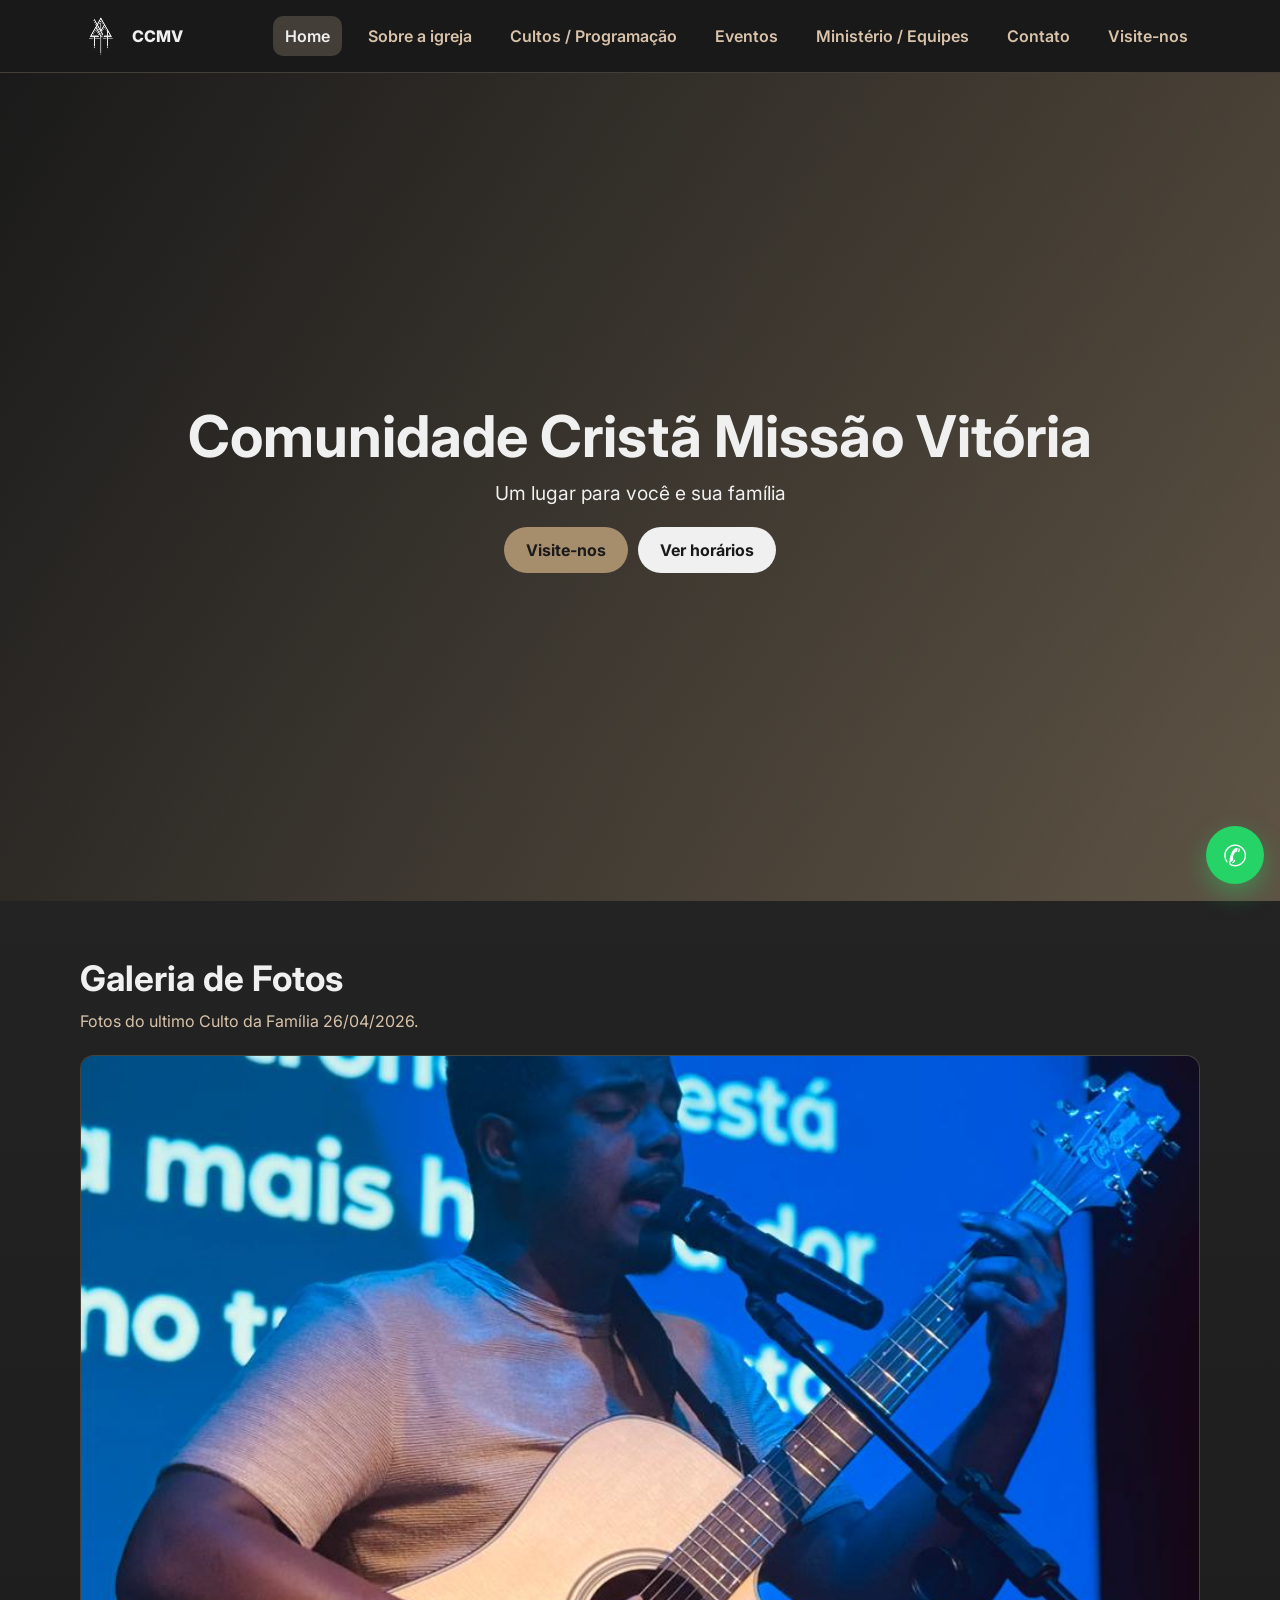
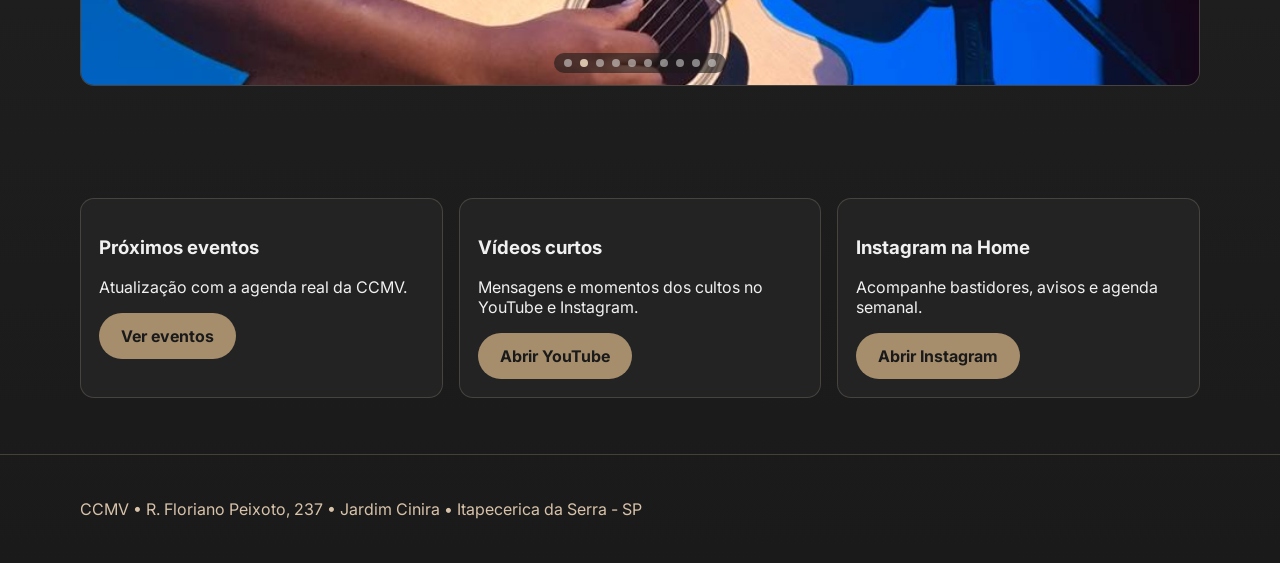
==== commit 84bb1cb3: "adição de novos arquivos" ====
--- a/index.html
+++ b/index.html
@@ -49,7 +49,7 @@
           <div class="hero-content">
             <h1>Comunidade Cristã Missão Vitória</h1>
             <p class="subtitle">
-              Um lugar para você e sua família. Igreja em Itapecerica da Serra com culto evangélico no Jardim Cinira.
+              Um lugar para você e sua família
             </p>
             <div class="buttons">
               <a class="btn btn-primary" href="visite-nos.html">Visite-nos</a>
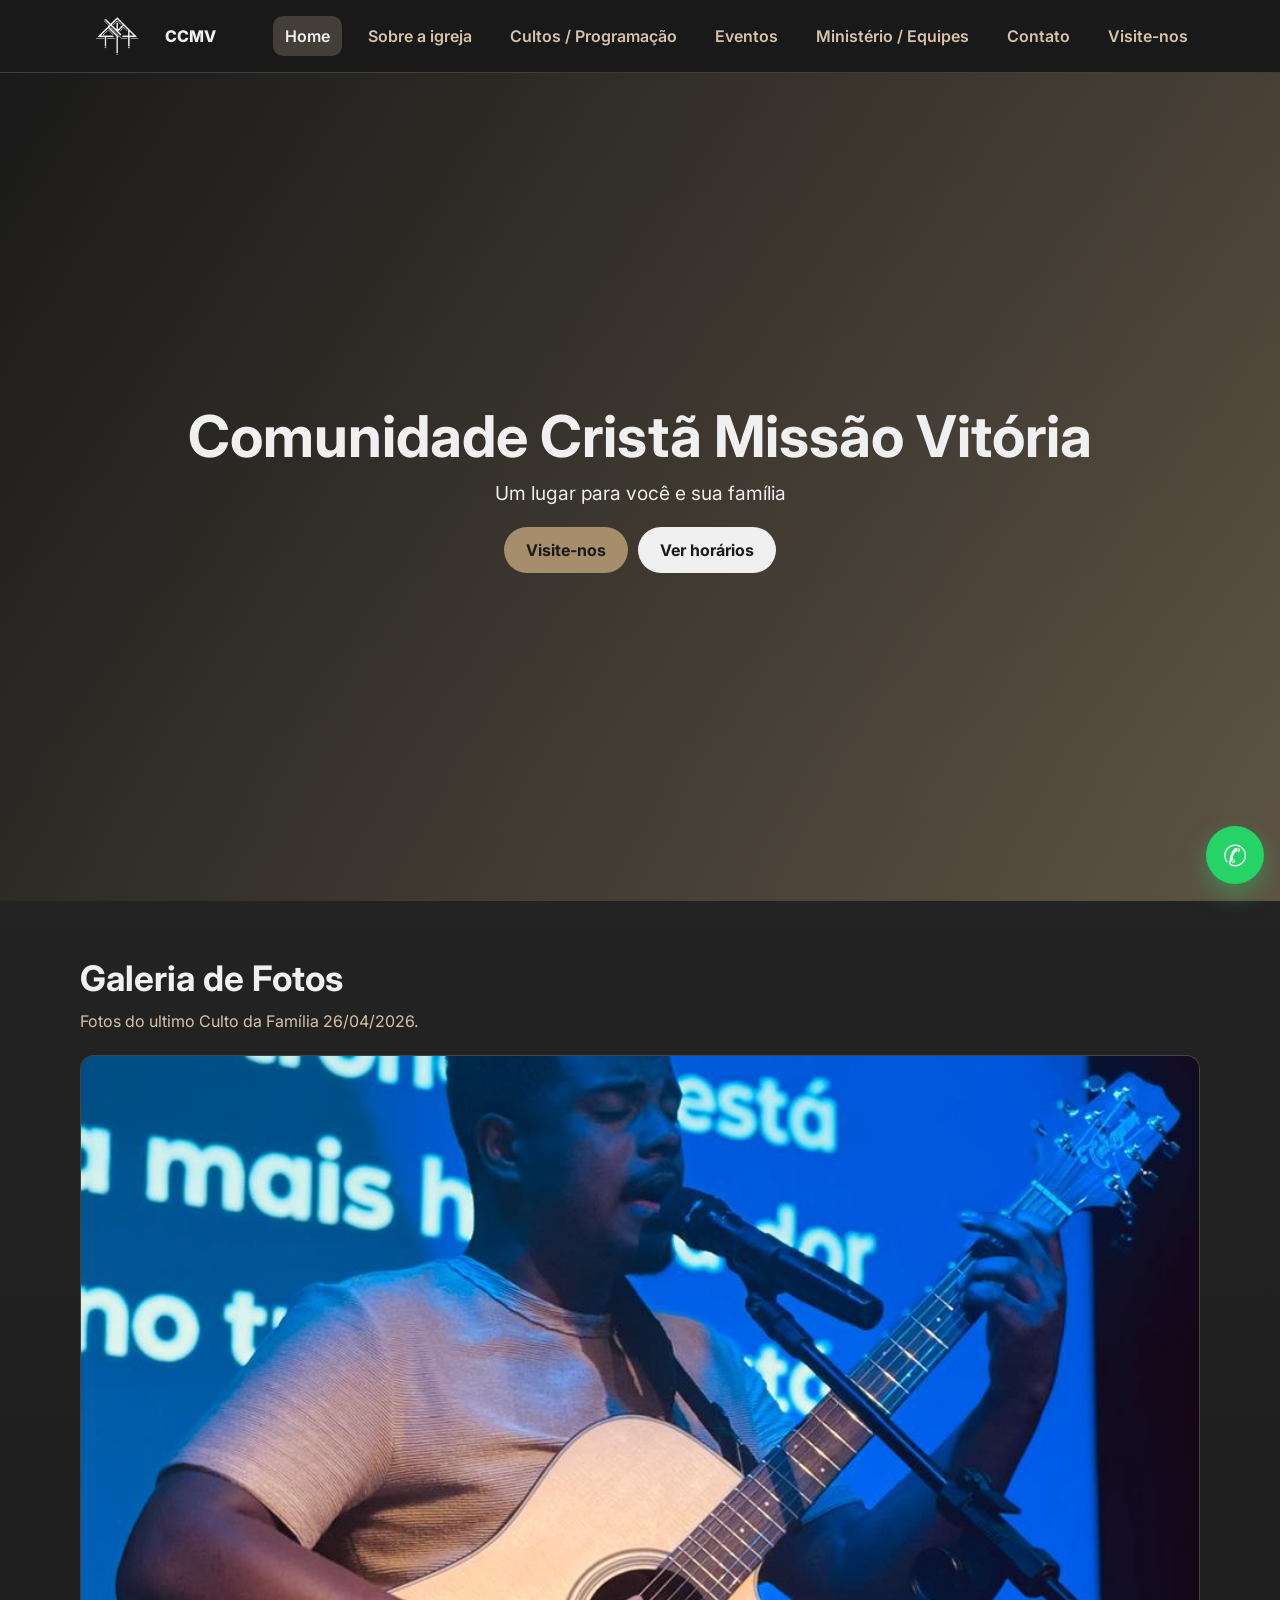
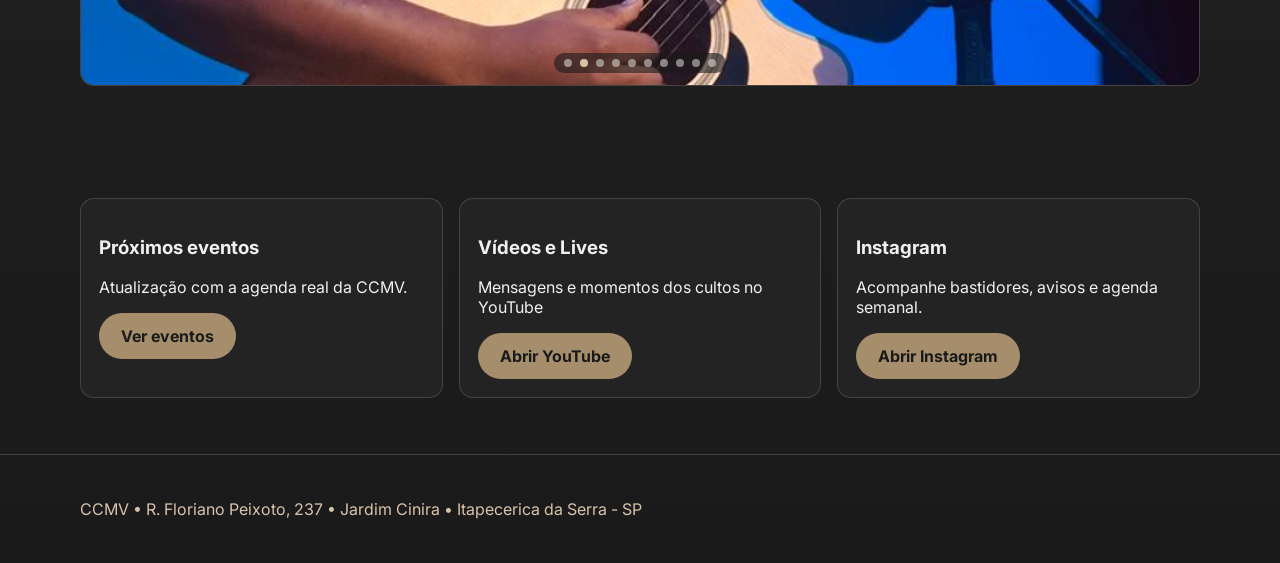
==== commit 4f152699: "adição de novos arquivos" ====
--- a/index.html
+++ b/index.html
@@ -89,12 +89,12 @@
             <a class="btn btn-primary" href="eventos.html">Ver eventos</a>
           </article>
           <article class="card">
-            <h3>Vídeos curtos</h3>
-            <p>Mensagens e momentos dos cultos no YouTube e Instagram.</p>
+            <h3>Vídeos e Lives</h3>
+            <p>Mensagens e momentos dos cultos no YouTube</p>
             <a class="btn btn-primary" href="https://www.youtube.com/@ccmissaovitoria" target="_blank" rel="noopener noreferrer">Abrir YouTube</a>
           </article>
           <article class="card">
-            <h3>Instagram na Home</h3>
+            <h3>Instagram</h3>
             <p>Acompanhe bastidores, avisos e agenda semanal.</p>
             <a class="btn btn-primary" href="https://www.instagram.com/ccmissaovitoria?igsh=dmJmeXFsZnNjZWh6" target="_blank" rel="noopener noreferrer">Abrir Instagram</a>
           </article>
--- a/site.css
+++ b/site.css
@@ -55,9 +55,11 @@
 }
 
 .brand img {
-  width: 42px;
   height: 42px;
-  border-radius: 50%;
+  width: auto;
+  max-width: 100%;
+  object-fit: contain;
+  display: block;
 }
 
 .nav-links {
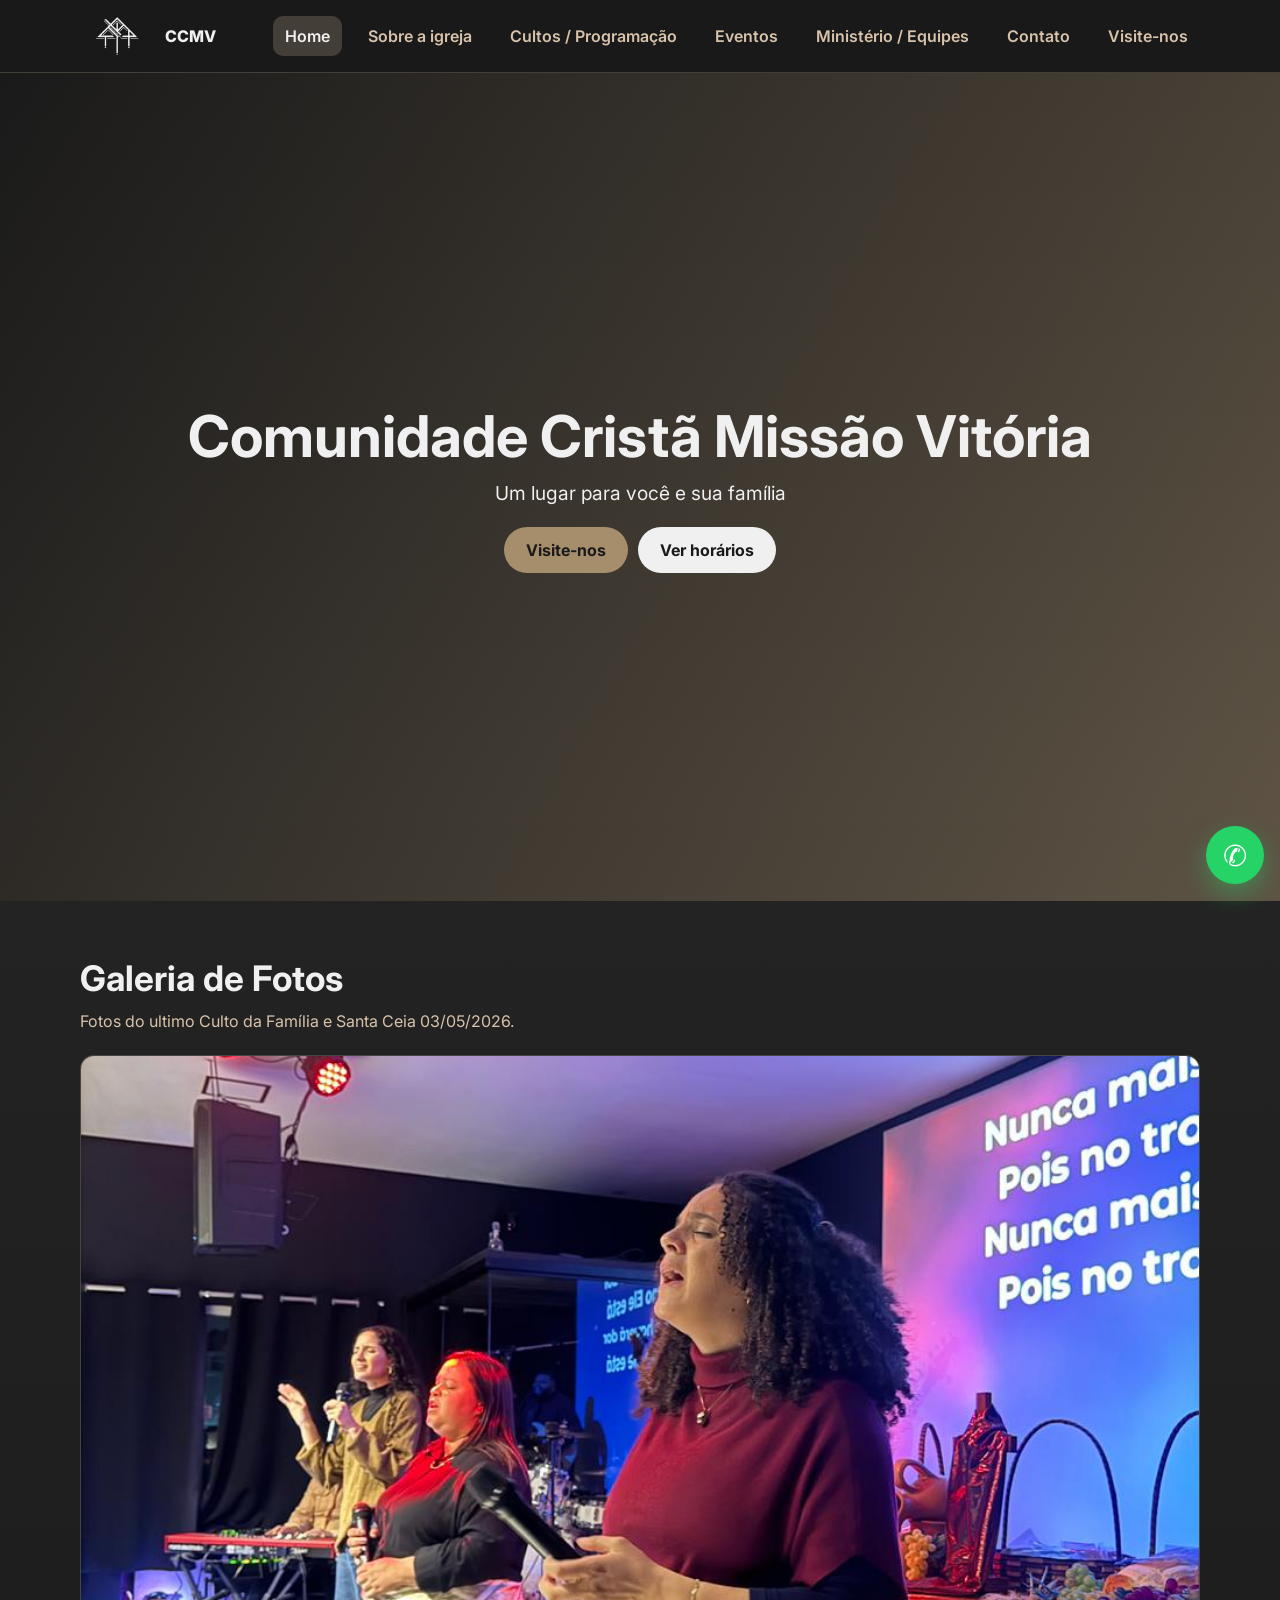
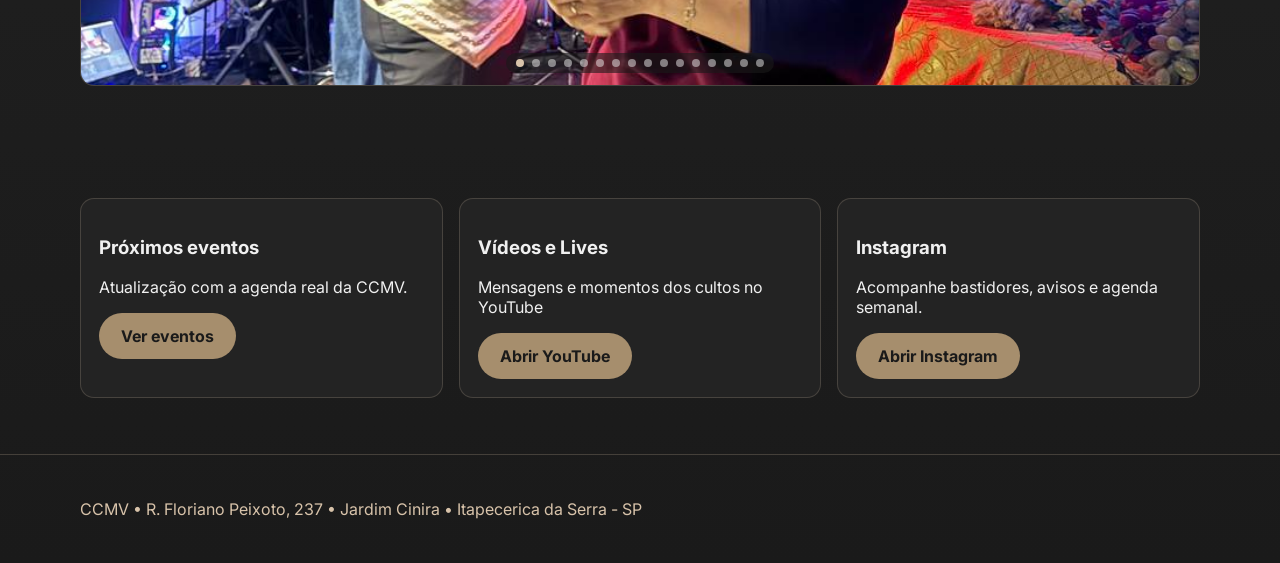
==== commit e83ad868: "adição de novos arquivos" ====
--- a/index.html
+++ b/index.html
@@ -62,7 +62,7 @@
       <section>
         <div class="container">
           <h2 class="section-title">Galeria de Fotos</h2>
-          <p class="section-lead">Fotos do ultimo Culto da Família 26/04/2026.</p>
+          <p class="section-lead">Fotos do ultimo Culto da Família e Santa Ceia 03/05/2026.</p>
           <div class="carousel" aria-label="Fotos atuais da CCMV">
             <div class="carousel-track">
               <img src="./img/gallery/Fotos atuais/1.jpeg" alt="Foto atual 1 da CCMV" loading="lazy" />
@@ -75,6 +75,12 @@
               <img src="./img/gallery/Fotos atuais/8.jpeg" alt="Foto atual 8 da CCMV" loading="lazy" />
               <img src="./img/gallery/Fotos atuais/9.jpeg" alt="Foto atual 9 da CCMV" loading="lazy" />
               <img src="./img/gallery/Fotos atuais/10.jpeg" alt="Foto atual 10 da CCMV" loading="lazy" />
+              <img src="./img/gallery/Fotos atuais/11.jpeg" alt="Foto atual 11 da CCMV" loading="lazy" />
+              <img src="./img/gallery/Fotos atuais/12.jpeg" alt="Foto atual 12 da CCMV" loading="lazy" />
+              <img src="./img/gallery/Fotos atuais/13.jpeg" alt="Foto atual 13 da CCMV" loading="lazy" />
+              <img src="./img/gallery/Fotos atuais/14.jpeg" alt="Foto atual 14 da CCMV" loading="lazy" />
+              <img src="./img/gallery/Fotos atuais/15.jpeg" alt="Foto atual 15 da CCMV" loading="lazy" />
+              <img src="./img/gallery/Fotos atuais/16.jpeg" alt="Foto atual 16 da CCMV" loading="lazy" />
             </div>
             <div class="carousel-dots" aria-hidden="true"></div>
           </div>
--- a/site.css
+++ b/site.css
@@ -193,17 +193,49 @@
   padding: 18px;
 }
 
-.gallery {
-  display: grid;
-  grid-template-columns: repeat(3, minmax(0, 1fr));
-  gap: 12px;
-}
-
-.gallery img {
-  width: 100%;
-  aspect-ratio: 4/3;
-  object-fit: cover;
+.card--event .card__thumb {
+  width: 100%;
+  height: auto;
+  display: block;
   border-radius: 12px;
+  margin: 0 0 14px;
+}
+
+.card--event .card-event-meta {
+  text-align: center;
+  padding: 18px 12px 6px;
+  margin-top: 4px;
+  border-top: 1px solid rgba(212, 175, 55, 0.28);
+  background: linear-gradient(180deg, rgba(30, 28, 24, 0.6) 0%, transparent 100%);
+  border-radius: 0 0 calc(var(--radius) - 4px) calc(var(--radius) - 4px);
+}
+
+.card--event .card-event-date {
+  margin: 0 0 12px;
+  font-family: "Inter", sans-serif;
+  font-size: clamp(1.2rem, 2.8vw, 1.6rem);
+  font-weight: 700;
+  letter-spacing: 0.14em;
+  text-transform: uppercase;
+  color: #d8c3aa;
+  text-shadow: 0 1px 2px rgba(0, 0, 0, 0.35);
+}
+
+.card--event .card-event-date__unit {
+  font-weight: 600;
+  letter-spacing: 0.22em;
+  color: #d8c3aa;
+}
+
+.card--event .card-event-title {
+  margin: 0;
+  font-family: "Playfair Display", Georgia, "Times New Roman", serif;
+  font-size: clamp(1.55rem, 3.8vw, 2.35rem);
+  font-weight: 600;
+  line-height: 1.25;
+  letter-spacing: 0.02em;
+  color: #d8c3aa;
+  text-shadow: 0 1px 2px rgba(0, 0, 0, 0.35);
 }
 
 .carousel {
@@ -284,8 +316,7 @@
 }
 
 @media (max-width: 900px) {
-  .cards,
-  .gallery {
+  .cards {
     grid-template-columns: 1fr 1fr;
   }
 }
@@ -318,8 +349,7 @@
     padding: 14px;
   }
 
-  .cards,
-  .gallery {
+  .cards {
     grid-template-columns: 1fr;
   }
 
